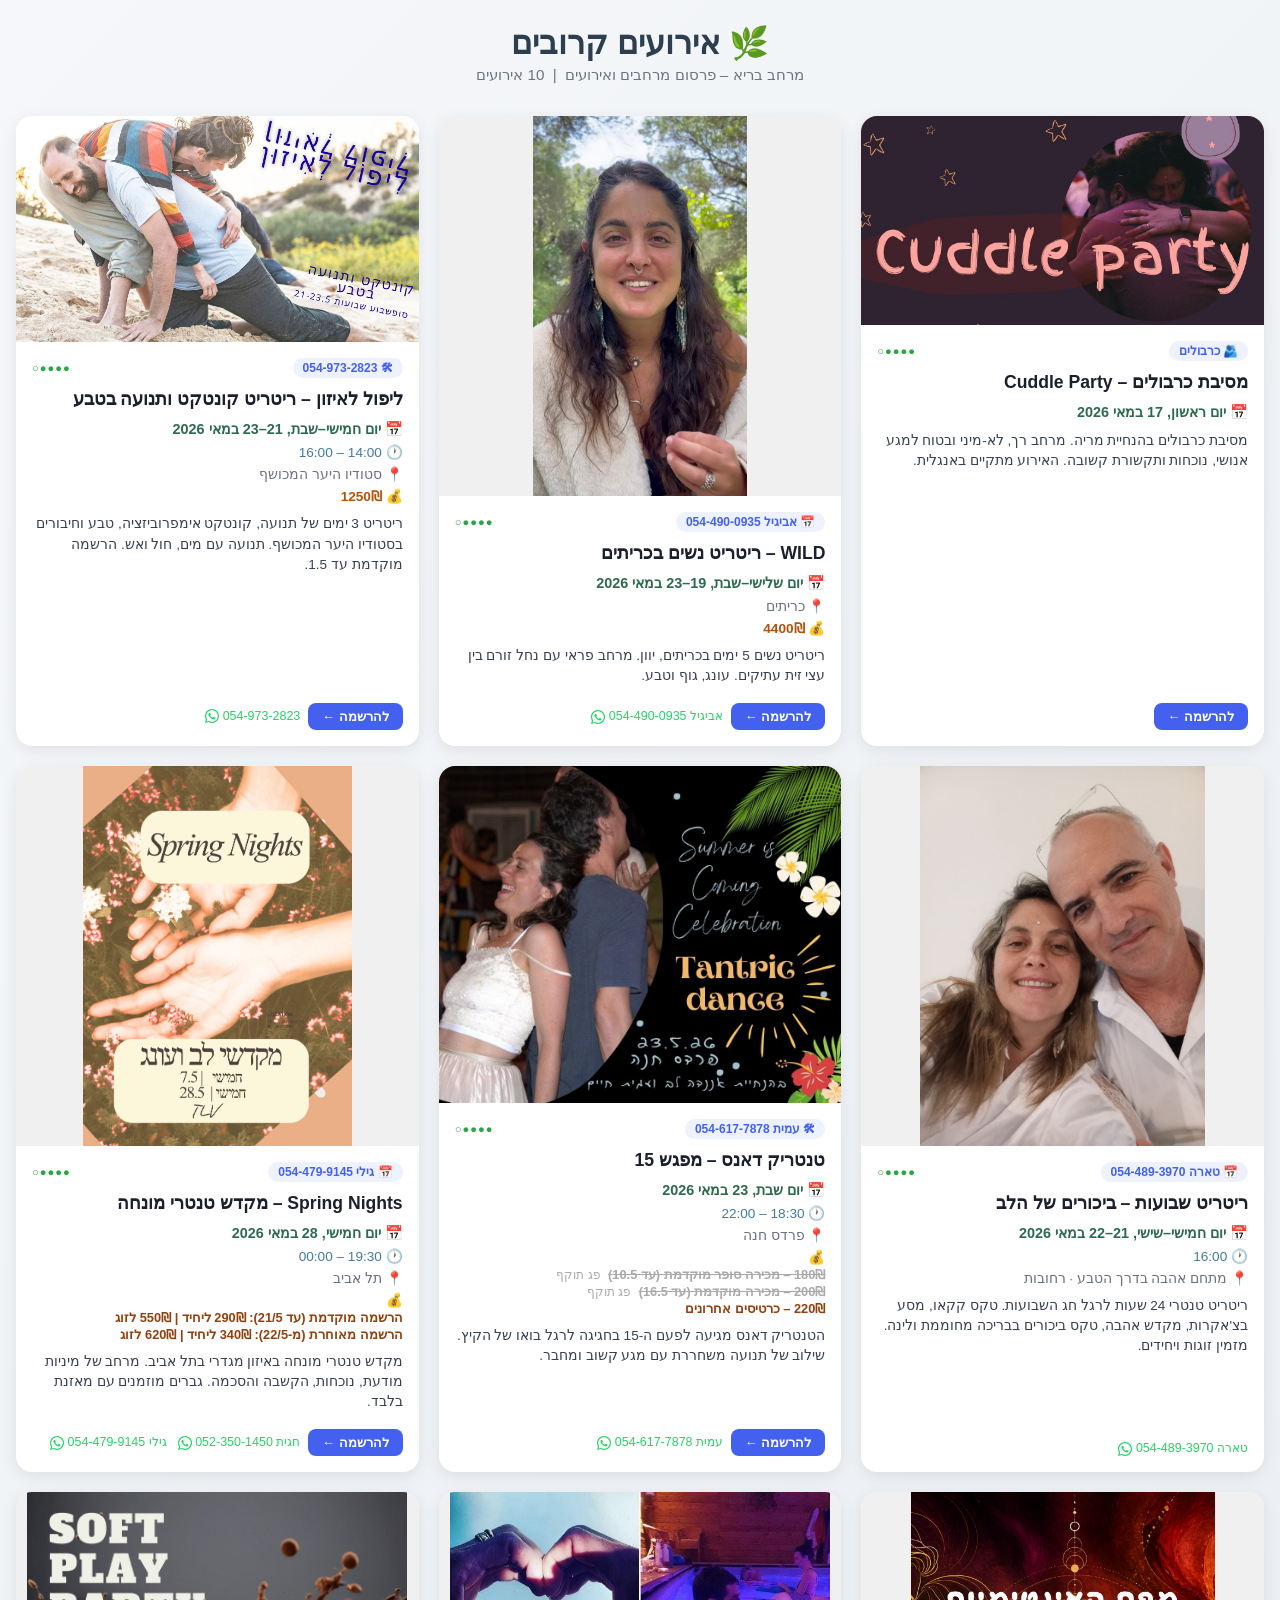
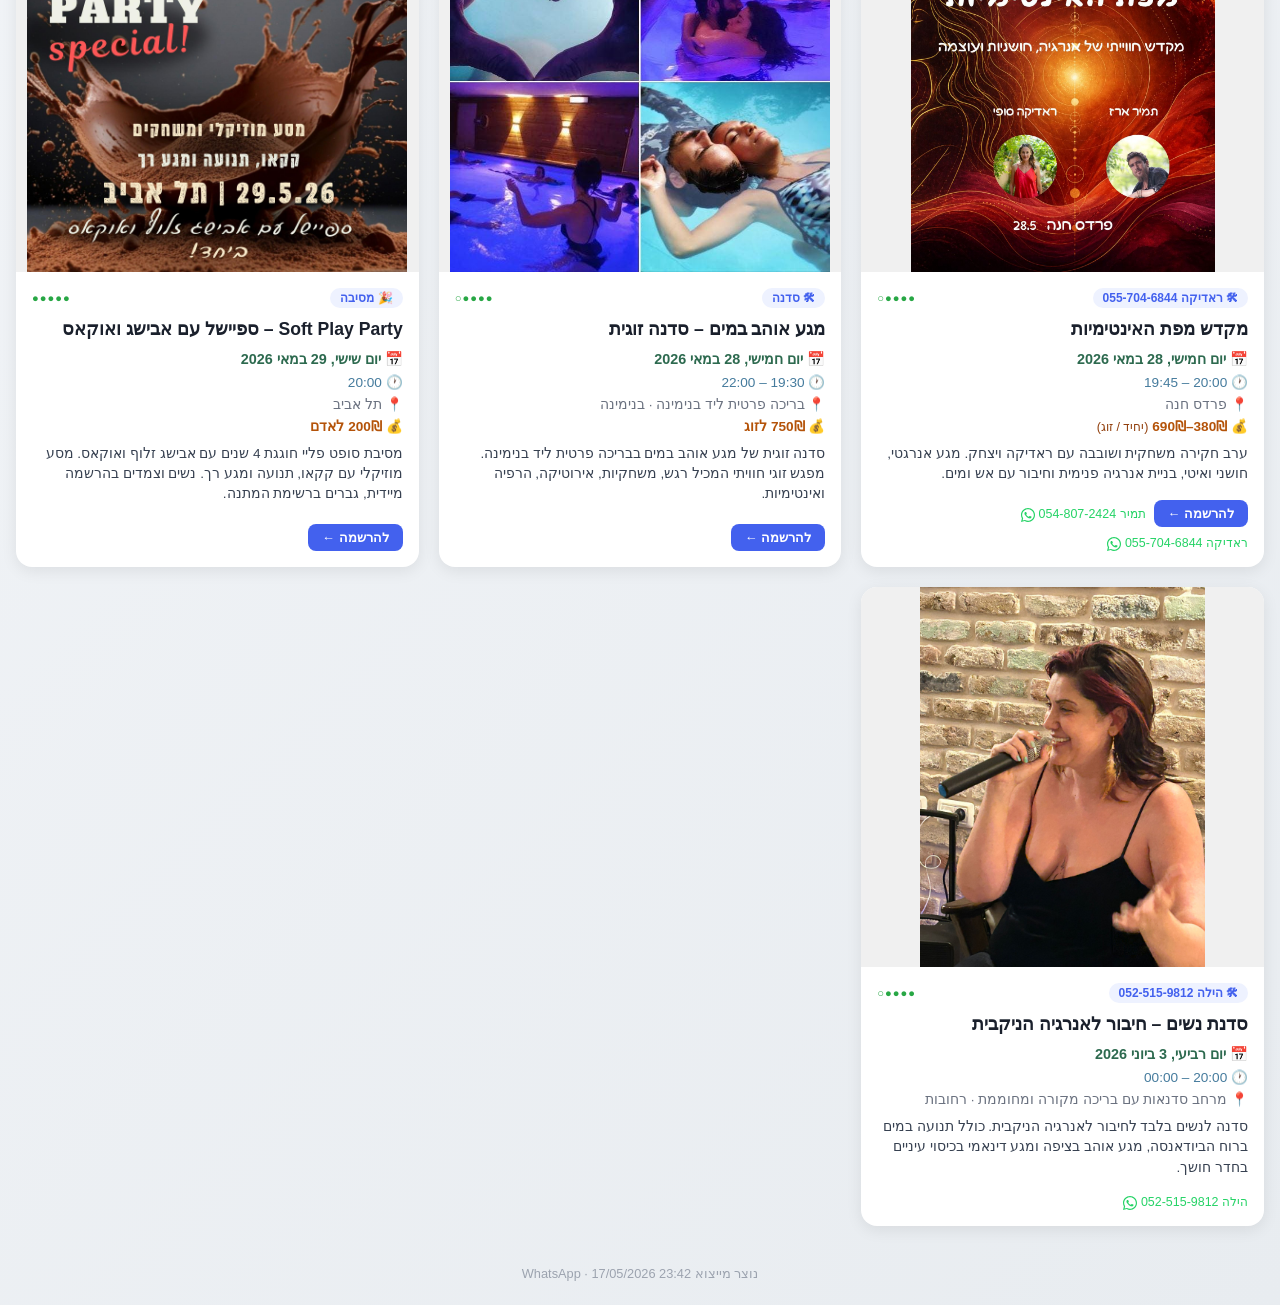
==== events.html @ dfdb648e "Fix price tiers: tantric dance 3 tiers with expired strikethrough" ====
<!DOCTYPE html>
<html lang="he" dir="rtl">
<head>
  <meta charset="UTF-8"/>
  <meta name="viewport" content="width=device-width, initial-scale=1"/>
  <title>אירועים קרובים – מרחב בריא</title>
  <style>
    *, *::before, *::after { box-sizing: border-box; margin: 0; padding: 0; }
    body {
      font-family: 'Segoe UI', Arial, sans-serif;
      background: linear-gradient(135deg, #f5f7fa 0%, #e8ecf0 100%);
      min-height: 100vh; padding: 24px 16px; direction: rtl;
    }
    header { text-align: center; margin-bottom: 32px; }
    header h1 { font-size: 2rem; color: #2c3e50; margin-bottom: 4px; }
    header p { color: #6c757d; font-size: 0.95rem; }
    .grid {
      display: grid;
      grid-template-columns: repeat(auto-fill, minmax(320px, 1fr));
      gap: 20px; max-width: 1400px; margin: 0 auto;
    }
    .card {
      border-radius: 16px; box-shadow: 0 4px 16px rgba(0,0,0,0.08);
      overflow: hidden; display: flex; flex-direction: column;
      transition: transform 0.2s, box-shadow 0.2s;
    }
    .card:hover { transform: translateY(-4px); box-shadow: 0 8px 24px rgba(0,0,0,0.14); }
    .status-banner { background: #e74c3c; color: white; font-size: 0.8rem; font-weight: 700; padding: 4px 12px; text-align: center; }
    .card-img { background: #f0f0f0; }
    .card-img img { width: 100%; max-height: 380px; object-fit: contain; display: block; }
    .card-body { padding: 16px; flex: 1; display: flex; flex-direction: column; gap: 6px; }
    .card-header-row { display: flex; justify-content: space-between; align-items: center; }
    .badge { font-size: 0.75rem; padding: 3px 10px; border-radius: 999px; background: #eef2ff; color: #4361ee; font-weight: 600; }
    .confidence { font-size: 0.7rem; letter-spacing: 1px; }
    .card-title { font-size: 1.1rem; font-weight: 700; color: #1a202c; margin: 4px 0; line-height: 1.3; }
    .card-date   { color: #2d6a4f; font-size: 0.9rem; font-weight: 600; }
    .card-time   { color: #457b9d; font-size: 0.85rem; }
    .card-location { color: #6b7280; font-size: 0.85rem; }
    .card-price  { color: #b45309; font-size: 0.85rem; font-weight: 600; }
    .price-note  { font-size: 0.78rem; font-weight: 400; color: #92400e; }
    .price-tier  { font-size: 0.8rem; color: #92400e; margin-top: 2px; }
    .price-tier.expired { color: #aaa; }
    .expired-label { font-size: 0.72rem; color: #aaa; font-weight: 400; margin-right: 4px; }
    .card-desc   { color: #374151; font-size: 0.85rem; line-height: 1.5; margin-top: 4px; flex: 1; }
    .card-footer { margin-top: 10px; display: flex; flex-wrap: wrap; gap: 8px; align-items: center; }
    .reg-link { display: inline-block; padding: 6px 14px; background: #4361ee; color: white; border-radius: 8px; font-size: 0.8rem; font-weight: 600; text-decoration: none; }
    .reg-link:hover { background: #3451d1; }
    .contact { font-size: 0.78rem; color: #6b7280; }
    .contact-wa { font-size: 0.78rem; color: #25d366; text-decoration: none; font-weight: 500; }
    .contact-wa:hover { text-decoration: underline; }
    .card-location-note { font-size: 0.78rem; color: #9061d4; font-style: italic; }
    footer { text-align: center; margin-top: 40px; color: #9ca3af; font-size: 0.8rem; }
  </style>
</head>
<body>
  <header>
    <h1>🌿 אירועים קרובים</h1>
    <p>מרחב בריא – פרסום מרחבים ואירועים &nbsp;|&nbsp; 10 אירועים</p>
  </header>
  <div class="grid">
    <div class="card" style="background:white">
  
  <div class="card-img"><img src="[data-uri]" alt="" loading="lazy"/></div>
  <div class="card-body">
    <div class="card-header-row">
      <span class="badge">🫂 כרבולים</span>
      <span class="confidence" style="color:#28a745" title="90%">●●●●○</span>
    </div>
    <h2 class="card-title">מסיבת כרבולים – Cuddle Party</h2>
    <div class='card-date'>📅 יום ראשון, 17 במאי 2026</div>
    
    
    
    
    <div class='card-desc'>מסיבת כרבולים בהנחיית מריה. מרחב רך, לא-מיני ובטוח למגע אנושי, נוכחות ותקשורת קשובה. האירוע מתקיים באנגלית.</div>
    <div class="card-footer"><a class="reg-link" href="https://forms.gle/jMtEr6KLAuuKFfZo9" target="_blank">להרשמה ←</a></div>
  </div>
</div>
<div class="card" style="background:white">
  
  <div class="card-img"><img src="[data-uri]" alt="" loading="lazy"/></div>
  <div class="card-body">
    <div class="card-header-row">
      <span class="badge">📅 אביגיל 054-490-0935</span>
      <span class="confidence" style="color:#28a745" title="85%">●●●●○</span>
    </div>
    <h2 class="card-title">WILD – ריטריט נשים בכריתים</h2>
    <div class='card-date'>📅 יום שלישי–שבת, 19–23 במאי 2026</div>
    
    <div class='card-location'>📍 כריתים</div>
    
    <div class='card-price'>💰 4400₪</div>
    <div class='card-desc'>ריטריט נשים 5 ימים בכריתים, יוון. מרחב פראי עם נחל זורם בין עצי זית עתיקים. עונג, גוף וטבע.</div>
    <div class="card-footer"><a class="reg-link" href="https://www.avigayil-lev.com/wildgreece" target="_blank">להרשמה ←</a><a href="https://wa.me/972544900935" target="_blank" class="contact-wa">&#x202A;<svg xmlns="http://www.w3.org/2000/svg" viewBox="0 0 32 32" width="14" height="14" fill="#25d366" style="vertical-align:middle;margin-left:3px"><path d="M16 0C7.163 0 0 7.163 0 16c0 2.833.742 5.488 2.042 7.788L0 32l8.418-2.01A15.938 15.938 0 0016 32c8.837 0 16-7.163 16-16S24.837 0 16 0zm0 29.333a13.27 13.27 0 01-6.784-1.857l-.486-.29-5.001 1.194 1.227-4.865-.317-.5A13.267 13.267 0 012.667 16C2.667 8.636 8.636 2.667 16 2.667S29.333 8.636 29.333 16 23.364 29.333 16 29.333zm7.27-9.778c-.398-.199-2.354-1.162-2.718-1.294-.364-.133-.629-.199-.894.199-.265.398-1.028 1.294-1.26 1.56-.232.265-.464.298-.862.1-.398-.2-1.681-.62-3.203-1.976-1.184-1.056-1.983-2.36-2.215-2.758-.232-.398-.025-.613.174-.811.179-.178.398-.464.597-.696.199-.232.265-.398.398-.663.133-.265.066-.497-.033-.696-.1-.199-.894-2.155-1.225-2.95-.322-.775-.649-.67-.894-.682l-.762-.013c-.265 0-.696.1-1.061.497-.364.398-1.393 1.361-1.393 3.317s1.426 3.847 1.625 4.112c.199.265 2.807 4.285 6.802 6.01.951.41 1.693.655 2.271.839.954.304 1.823.261 2.51.158.766-.114 2.354-.962 2.686-1.891.332-.929.332-1.725.232-1.891-.099-.166-.364-.265-.762-.464z"/></svg> אביגיל 054-490-0935&#x202C;</a></div>
  </div>
</div>
<div class="card" style="background:white">
  
  <div class="card-img"><img src="[data-uri]" alt="" loading="lazy"/></div>
  <div class="card-body">
    <div class="card-header-row">
      <span class="badge">🛠 054-973-2823</span>
      <span class="confidence" style="color:#28a745" title="90%">●●●●○</span>
    </div>
    <h2 class="card-title">ליפול לאיזון – ריטריט קונטקט ותנועה בטבע</h2>
    <div class='card-date'>📅 יום חמישי–שבת, 21–23 במאי 2026</div>
    <div class='card-time'>🕐 14:00 – 16:00</div>
    <div class='card-location'>📍 סטודיו היער המכושף</div>
    
    <div class='card-price'>💰 1250₪</div>
    <div class='card-desc'>ריטריט 3 ימים של תנועה, קונטקט אימפרוביזציה, טבע וחיבורים בסטודיו היער המכושף. תנועה עם מים, חול ואש. הרשמה מוקדמת עד 1.5.</div>
    <div class="card-footer"><a class="reg-link" href="http://www.falling2balance.com" target="_blank">להרשמה ←</a><a href="https://wa.me/972549732823" target="_blank" class="contact-wa">&#x202A;<svg xmlns="http://www.w3.org/2000/svg" viewBox="0 0 32 32" width="14" height="14" fill="#25d366" style="vertical-align:middle;margin-left:3px"><path d="M16 0C7.163 0 0 7.163 0 16c0 2.833.742 5.488 2.042 7.788L0 32l8.418-2.01A15.938 15.938 0 0016 32c8.837 0 16-7.163 16-16S24.837 0 16 0zm0 29.333a13.27 13.27 0 01-6.784-1.857l-.486-.29-5.001 1.194 1.227-4.865-.317-.5A13.267 13.267 0 012.667 16C2.667 8.636 8.636 2.667 16 2.667S29.333 8.636 29.333 16 23.364 29.333 16 29.333zm7.27-9.778c-.398-.199-2.354-1.162-2.718-1.294-.364-.133-.629-.199-.894.199-.265.398-1.028 1.294-1.26 1.56-.232.265-.464.298-.862.1-.398-.2-1.681-.62-3.203-1.976-1.184-1.056-1.983-2.36-2.215-2.758-.232-.398-.025-.613.174-.811.179-.178.398-.464.597-.696.199-.232.265-.398.398-.663.133-.265.066-.497-.033-.696-.1-.199-.894-2.155-1.225-2.95-.322-.775-.649-.67-.894-.682l-.762-.013c-.265 0-.696.1-1.061.497-.364.398-1.393 1.361-1.393 3.317s1.426 3.847 1.625 4.112c.199.265 2.807 4.285 6.802 6.01.951.41 1.693.655 2.271.839.954.304 1.823.261 2.51.158.766-.114 2.354-.962 2.686-1.891.332-.929.332-1.725.232-1.891-.099-.166-.364-.265-.762-.464z"/></svg> 054-973-2823&#x202C;</a></div>
  </div>
</div>
<div class="card" style="background:white">
  
  <div class="card-img"><img src="[data-uri]" alt="" loading="lazy"/></div>
  <div class="card-body">
    <div class="card-header-row">
      <span class="badge">📅 טארה 054-489-3970</span>
      <span class="confidence" style="color:#28a745" title="90%">●●●●○</span>
    </div>
    <h2 class="card-title">ריטריט שבועות – ביכורים של הלב</h2>
    <div class='card-date'>📅 יום חמישי–שישי, 21–22 במאי 2026</div>
    <div class='card-time'>🕐 16:00</div>
    <div class='card-location'>📍 מתחם אהבה בדרך הטבע · רחובות</div>
    
    
    <div class='card-desc'>ריטריט טנטרי 24 שעות לרגל חג השבועות. טקס קקאו, מסע בצ'אקרות, מקדש אהבה, טקס ביכורים בבריכה מחוממת ולינה. מזמין זוגות ויחידים.</div>
    <div class="card-footer"><a href="https://wa.me/972544893970" target="_blank" class="contact-wa">&#x202A;<svg xmlns="http://www.w3.org/2000/svg" viewBox="0 0 32 32" width="14" height="14" fill="#25d366" style="vertical-align:middle;margin-left:3px"><path d="M16 0C7.163 0 0 7.163 0 16c0 2.833.742 5.488 2.042 7.788L0 32l8.418-2.01A15.938 15.938 0 0016 32c8.837 0 16-7.163 16-16S24.837 0 16 0zm0 29.333a13.27 13.27 0 01-6.784-1.857l-.486-.29-5.001 1.194 1.227-4.865-.317-.5A13.267 13.267 0 012.667 16C2.667 8.636 8.636 2.667 16 2.667S29.333 8.636 29.333 16 23.364 29.333 16 29.333zm7.27-9.778c-.398-.199-2.354-1.162-2.718-1.294-.364-.133-.629-.199-.894.199-.265.398-1.028 1.294-1.26 1.56-.232.265-.464.298-.862.1-.398-.2-1.681-.62-3.203-1.976-1.184-1.056-1.983-2.36-2.215-2.758-.232-.398-.025-.613.174-.811.179-.178.398-.464.597-.696.199-.232.265-.398.398-.663.133-.265.066-.497-.033-.696-.1-.199-.894-2.155-1.225-2.95-.322-.775-.649-.67-.894-.682l-.762-.013c-.265 0-.696.1-1.061.497-.364.398-1.393 1.361-1.393 3.317s1.426 3.847 1.625 4.112c.199.265 2.807 4.285 6.802 6.01.951.41 1.693.655 2.271.839.954.304 1.823.261 2.51.158.766-.114 2.354-.962 2.686-1.891.332-.929.332-1.725.232-1.891-.099-.166-.364-.265-.762-.464z"/></svg> טארה 054-489-3970&#x202C;</a></div>
  </div>
</div>
<div class="card" style="background:white">
  
  <div class="card-img"><img src="[data-uri]" alt="" loading="lazy"/></div>
  <div class="card-body">
    <div class="card-header-row">
      <span class="badge">🛠 עמית 054-617-7878</span>
      <span class="confidence" style="color:#28a745" title="90%">●●●●○</span>
    </div>
    <h2 class="card-title">טנטריק דאנס – מפגש 15</h2>
    <div class='card-date'>📅 יום שבת, 23 במאי 2026</div>
    <div class='card-time'>🕐 18:30 – 22:00</div>
    <div class='card-location'>📍 פרדס חנה</div>
    
    <div class='card-price'>💰 <div class='price-tier expired'><s>180₪ – מכירה סופר מוקדמת (עד 10.5)</s> <span class='expired-label'>פג תוקף</span></div><div class='price-tier expired'><s>200₪ – מכירה מוקדמת (עד 16.5)</s> <span class='expired-label'>פג תוקף</span></div><div class='price-tier'>220₪ – כרטיסים אחרונים</div></div>
    <div class='card-desc'>הטנטריק דאנס מגיעה לפעם ה-15 בחגיגה לרגל בואו של הקיץ. שילוב של תנועה משחררת עם מגע קשוב ומחבר.</div>
    <div class="card-footer"><a class="reg-link" href="https://www.anandalev.co.il/tantric-dance" target="_blank">להרשמה ←</a><a href="https://wa.me/972546177878" target="_blank" class="contact-wa">&#x202A;<svg xmlns="http://www.w3.org/2000/svg" viewBox="0 0 32 32" width="14" height="14" fill="#25d366" style="vertical-align:middle;margin-left:3px"><path d="M16 0C7.163 0 0 7.163 0 16c0 2.833.742 5.488 2.042 7.788L0 32l8.418-2.01A15.938 15.938 0 0016 32c8.837 0 16-7.163 16-16S24.837 0 16 0zm0 29.333a13.27 13.27 0 01-6.784-1.857l-.486-.29-5.001 1.194 1.227-4.865-.317-.5A13.267 13.267 0 012.667 16C2.667 8.636 8.636 2.667 16 2.667S29.333 8.636 29.333 16 23.364 29.333 16 29.333zm7.27-9.778c-.398-.199-2.354-1.162-2.718-1.294-.364-.133-.629-.199-.894.199-.265.398-1.028 1.294-1.26 1.56-.232.265-.464.298-.862.1-.398-.2-1.681-.62-3.203-1.976-1.184-1.056-1.983-2.36-2.215-2.758-.232-.398-.025-.613.174-.811.179-.178.398-.464.597-.696.199-.232.265-.398.398-.663.133-.265.066-.497-.033-.696-.1-.199-.894-2.155-1.225-2.95-.322-.775-.649-.67-.894-.682l-.762-.013c-.265 0-.696.1-1.061.497-.364.398-1.393 1.361-1.393 3.317s1.426 3.847 1.625 4.112c.199.265 2.807 4.285 6.802 6.01.951.41 1.693.655 2.271.839.954.304 1.823.261 2.51.158.766-.114 2.354-.962 2.686-1.891.332-.929.332-1.725.232-1.891-.099-.166-.364-.265-.762-.464z"/></svg> עמית 054-617-7878&#x202C;</a></div>
  </div>
</div>
<div class="card" style="background:white">
  
  <div class="card-img"><img src="[data-uri]" alt="" loading="lazy"/></div>
  <div class="card-body">
    <div class="card-header-row">
      <span class="badge">📅 גילי 054-479-9145</span>
      <span class="confidence" style="color:#28a745" title="90%">●●●●○</span>
    </div>
    <h2 class="card-title">Spring Nights – מקדש טנטרי מונחה</h2>
    <div class='card-date'>📅 יום חמישי, 28 במאי 2026</div>
    <div class='card-time'>🕐 19:30 – 00:00</div>
    <div class='card-location'>📍 תל אביב</div>
    
    <div class='card-price'>💰 <div class='price-tier'>הרשמה מוקדמת (עד 21/5): 290₪ ליחיד | 550₪ לזוג</div><div class='price-tier'>הרשמה מאוחרת (מ-22/5): 340₪ ליחיד | 620₪ לזוג</div></div>
    <div class='card-desc'>מקדש טנטרי מונחה באיזון מגדרי בתל אביב. מרחב של מיניות מודעת, נוכחות, הקשבה והסכמה. גברים מוזמנים עם מאזנת בלבד.</div>
    <div class="card-footer"><a class="reg-link" href="https://hagitmishali.wixsite.com/spring-nights" target="_blank">להרשמה ←</a><a href="https://wa.me/972523501450" target="_blank" class="contact-wa">&#x202A;<svg xmlns="http://www.w3.org/2000/svg" viewBox="0 0 32 32" width="14" height="14" fill="#25d366" style="vertical-align:middle;margin-left:3px"><path d="M16 0C7.163 0 0 7.163 0 16c0 2.833.742 5.488 2.042 7.788L0 32l8.418-2.01A15.938 15.938 0 0016 32c8.837 0 16-7.163 16-16S24.837 0 16 0zm0 29.333a13.27 13.27 0 01-6.784-1.857l-.486-.29-5.001 1.194 1.227-4.865-.317-.5A13.267 13.267 0 012.667 16C2.667 8.636 8.636 2.667 16 2.667S29.333 8.636 29.333 16 23.364 29.333 16 29.333zm7.27-9.778c-.398-.199-2.354-1.162-2.718-1.294-.364-.133-.629-.199-.894.199-.265.398-1.028 1.294-1.26 1.56-.232.265-.464.298-.862.1-.398-.2-1.681-.62-3.203-1.976-1.184-1.056-1.983-2.36-2.215-2.758-.232-.398-.025-.613.174-.811.179-.178.398-.464.597-.696.199-.232.265-.398.398-.663.133-.265.066-.497-.033-.696-.1-.199-.894-2.155-1.225-2.95-.322-.775-.649-.67-.894-.682l-.762-.013c-.265 0-.696.1-1.061.497-.364.398-1.393 1.361-1.393 3.317s1.426 3.847 1.625 4.112c.199.265 2.807 4.285 6.802 6.01.951.41 1.693.655 2.271.839.954.304 1.823.261 2.51.158.766-.114 2.354-.962 2.686-1.891.332-.929.332-1.725.232-1.891-.099-.166-.364-.265-.762-.464z"/></svg> חגית 052-350-1450&#x202C;</a><a href="https://wa.me/972544799145" target="_blank" class="contact-wa">&#x202A;<svg xmlns="http://www.w3.org/2000/svg" viewBox="0 0 32 32" width="14" height="14" fill="#25d366" style="vertical-align:middle;margin-left:3px"><path d="M16 0C7.163 0 0 7.163 0 16c0 2.833.742 5.488 2.042 7.788L0 32l8.418-2.01A15.938 15.938 0 0016 32c8.837 0 16-7.163 16-16S24.837 0 16 0zm0 29.333a13.27 13.27 0 01-6.784-1.857l-.486-.29-5.001 1.194 1.227-4.865-.317-.5A13.267 13.267 0 012.667 16C2.667 8.636 8.636 2.667 16 2.667S29.333 8.636 29.333 16 23.364 29.333 16 29.333zm7.27-9.778c-.398-.199-2.354-1.162-2.718-1.294-.364-.133-.629-.199-.894.199-.265.398-1.028 1.294-1.26 1.56-.232.265-.464.298-.862.1-.398-.2-1.681-.62-3.203-1.976-1.184-1.056-1.983-2.36-2.215-2.758-.232-.398-.025-.613.174-.811.179-.178.398-.464.597-.696.199-.232.265-.398.398-.663.133-.265.066-.497-.033-.696-.1-.199-.894-2.155-1.225-2.95-.322-.775-.649-.67-.894-.682l-.762-.013c-.265 0-.696.1-1.061.497-.364.398-1.393 1.361-1.393 3.317s1.426 3.847 1.625 4.112c.199.265 2.807 4.285 6.802 6.01.951.41 1.693.655 2.271.839.954.304 1.823.261 2.51.158.766-.114 2.354-.962 2.686-1.891.332-.929.332-1.725.232-1.891-.099-.166-.364-.265-.762-.464z"/></svg> גילי 054-479-9145&#x202C;</a></div>
  </div>
</div>
<div class="card" style="background:white">
  
  <div class="card-img"><img src="[data-uri]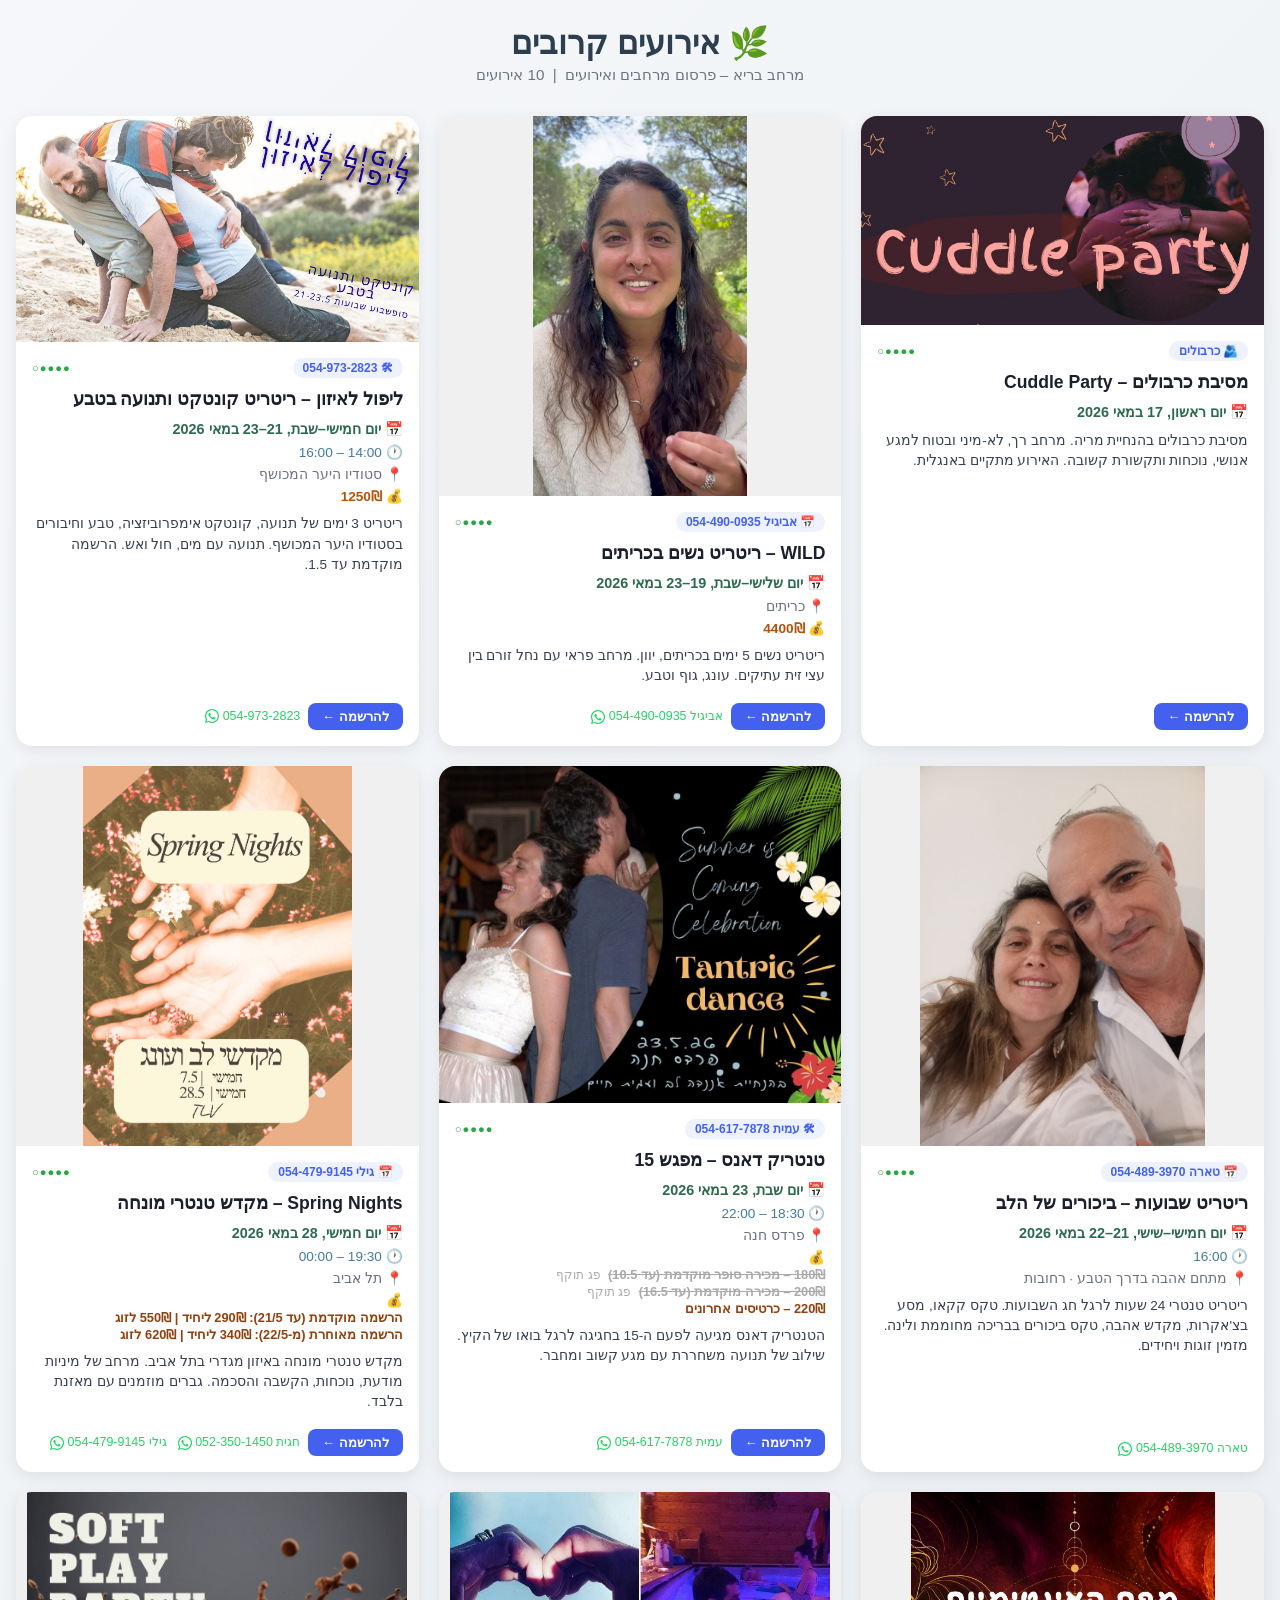
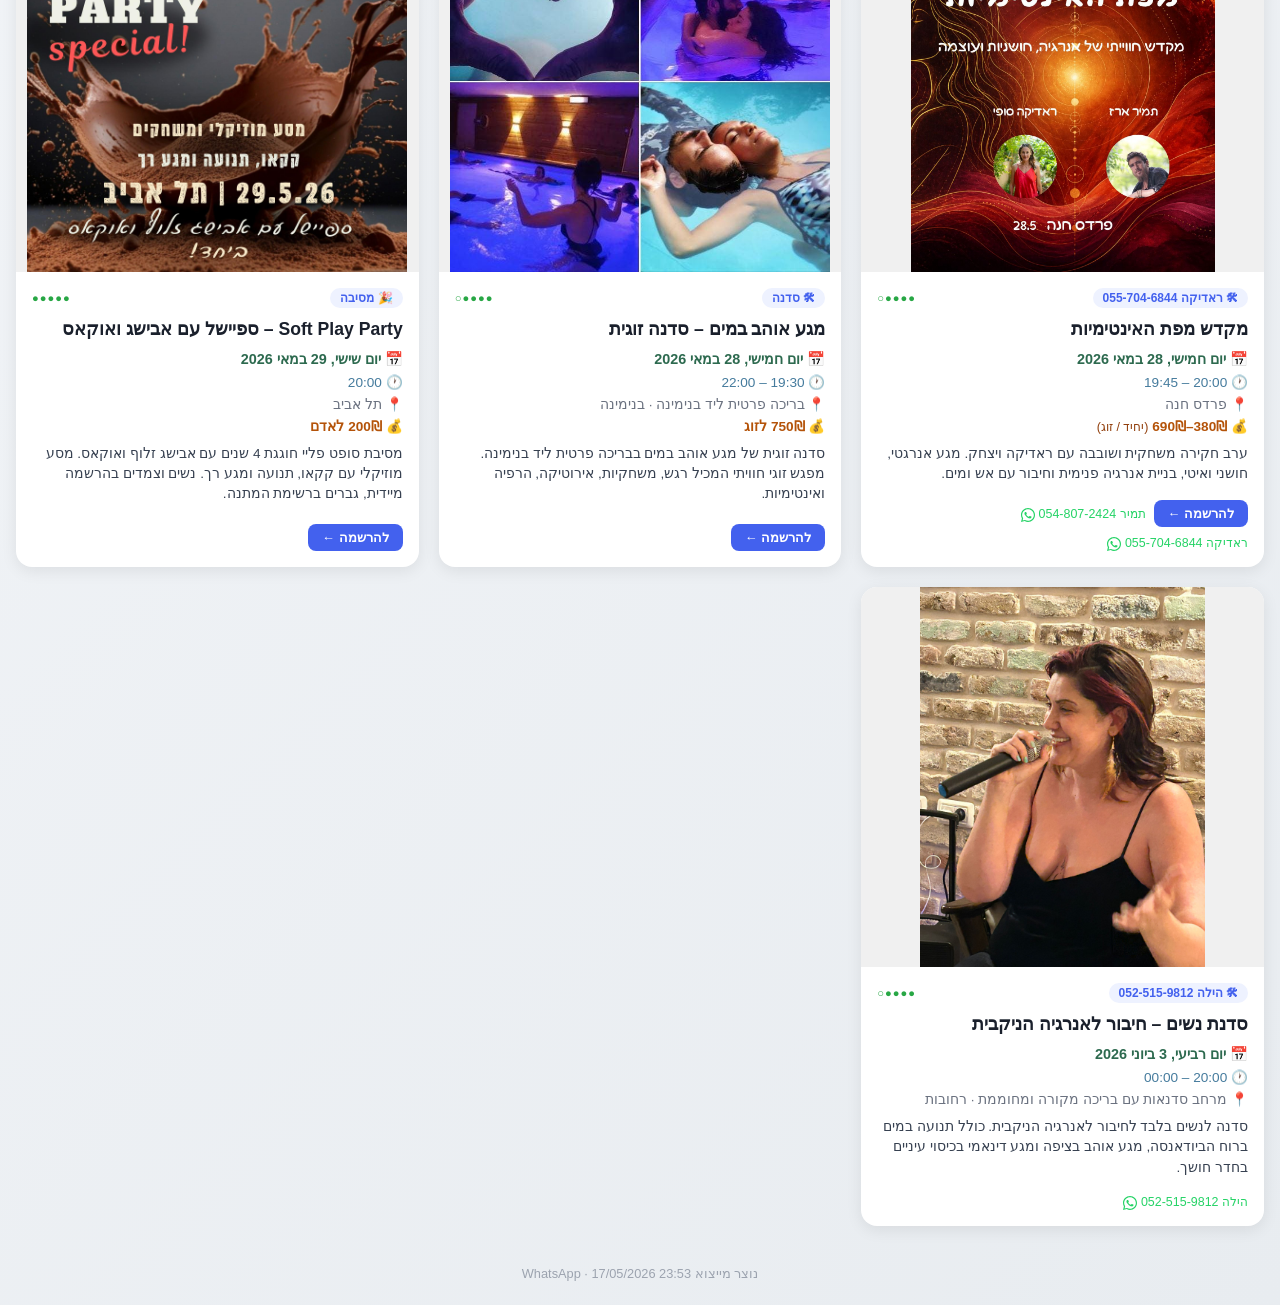
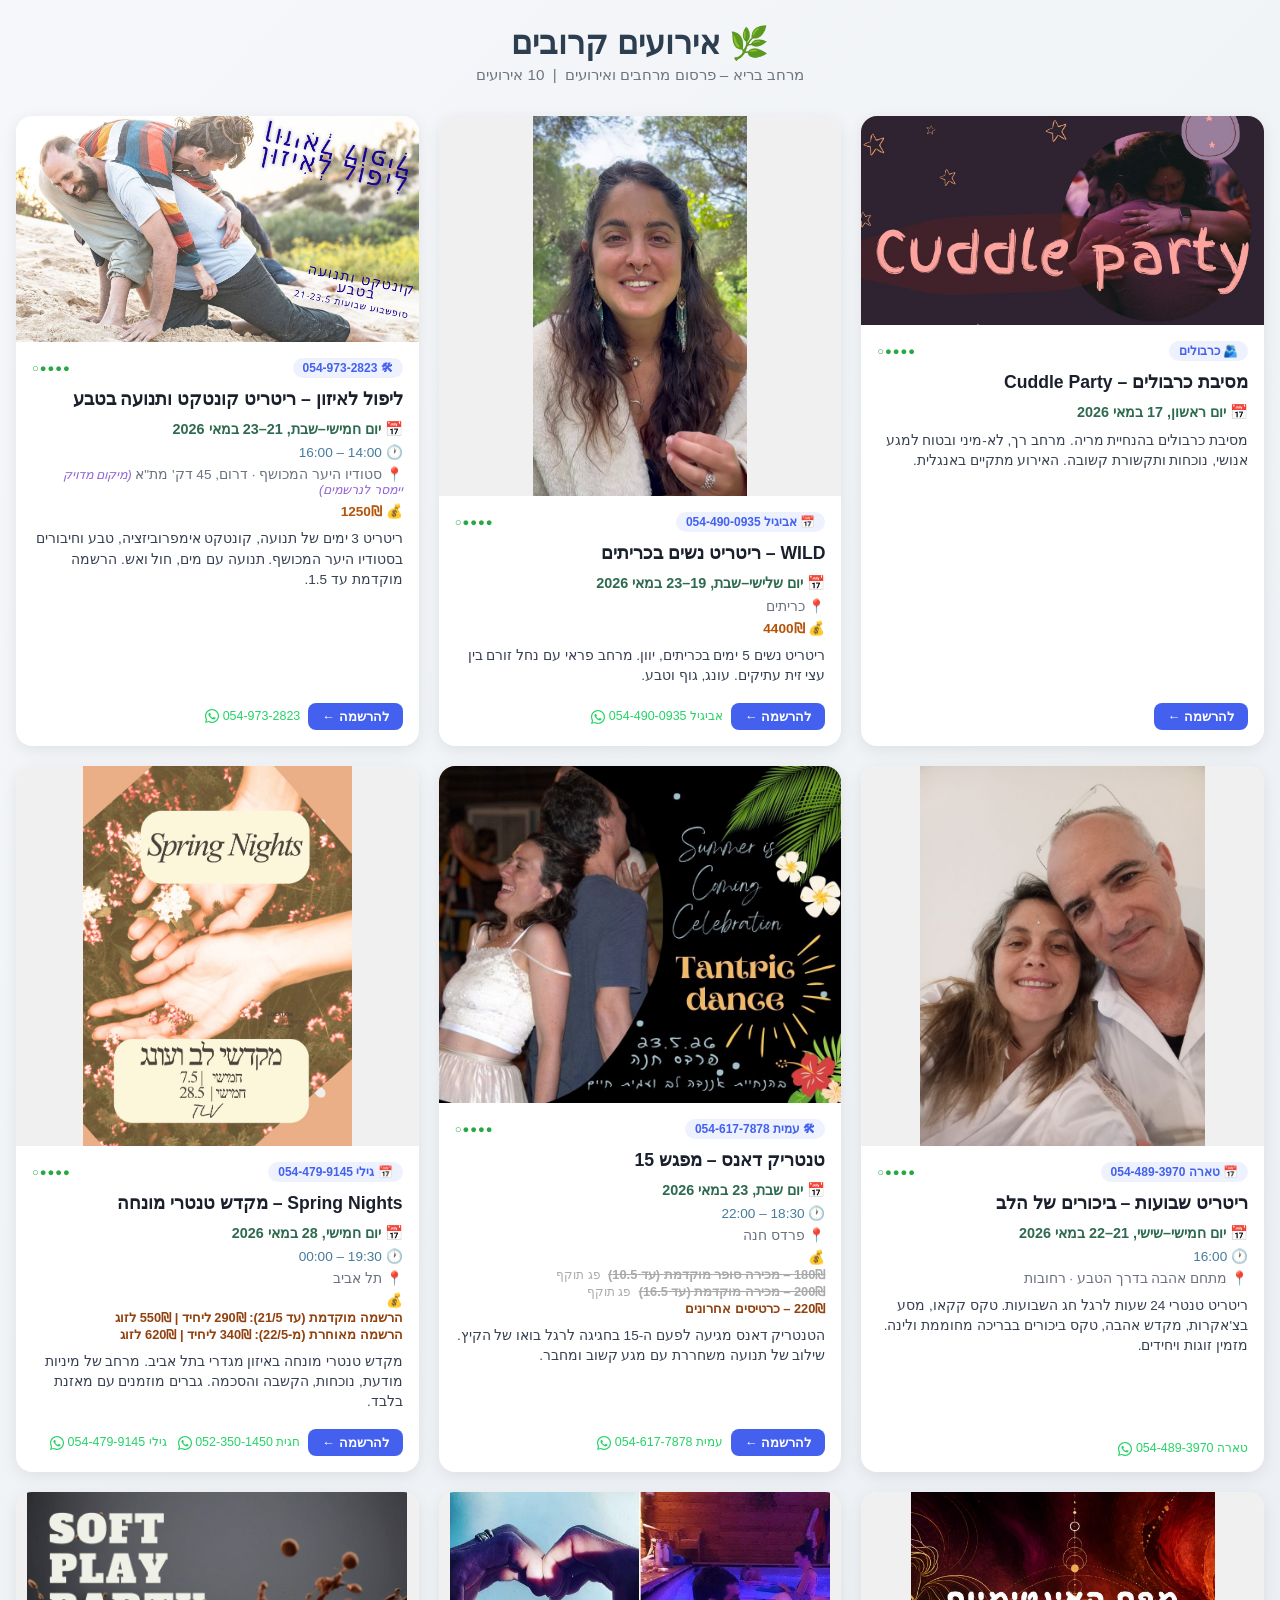
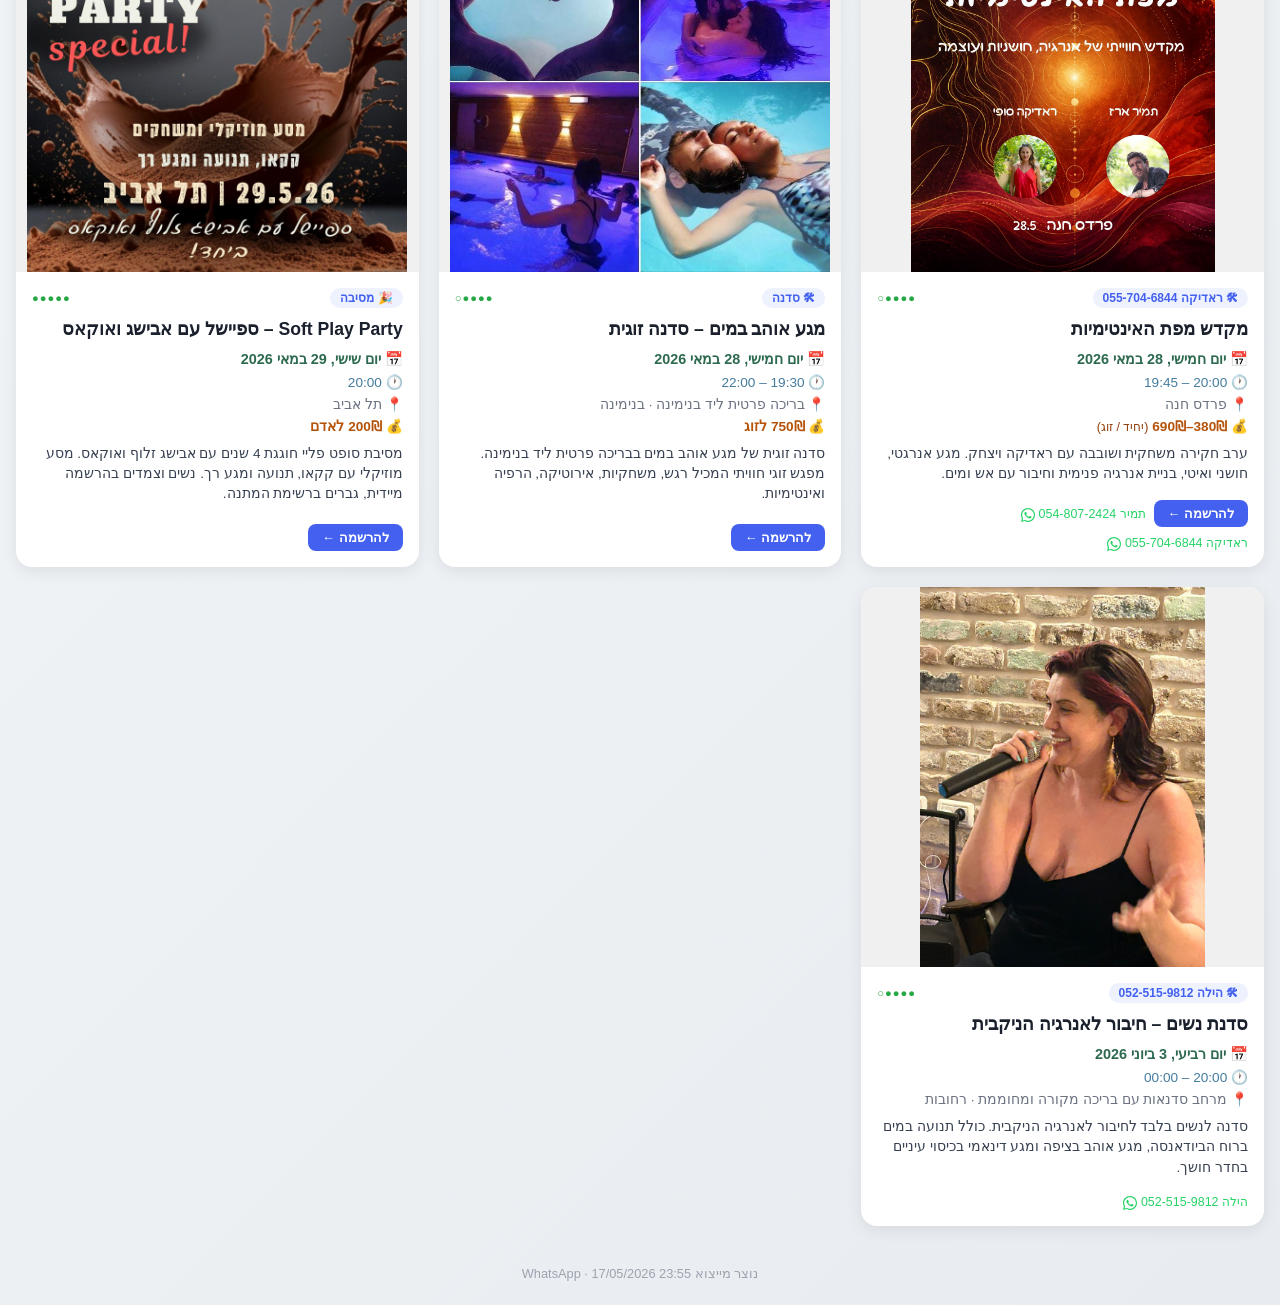
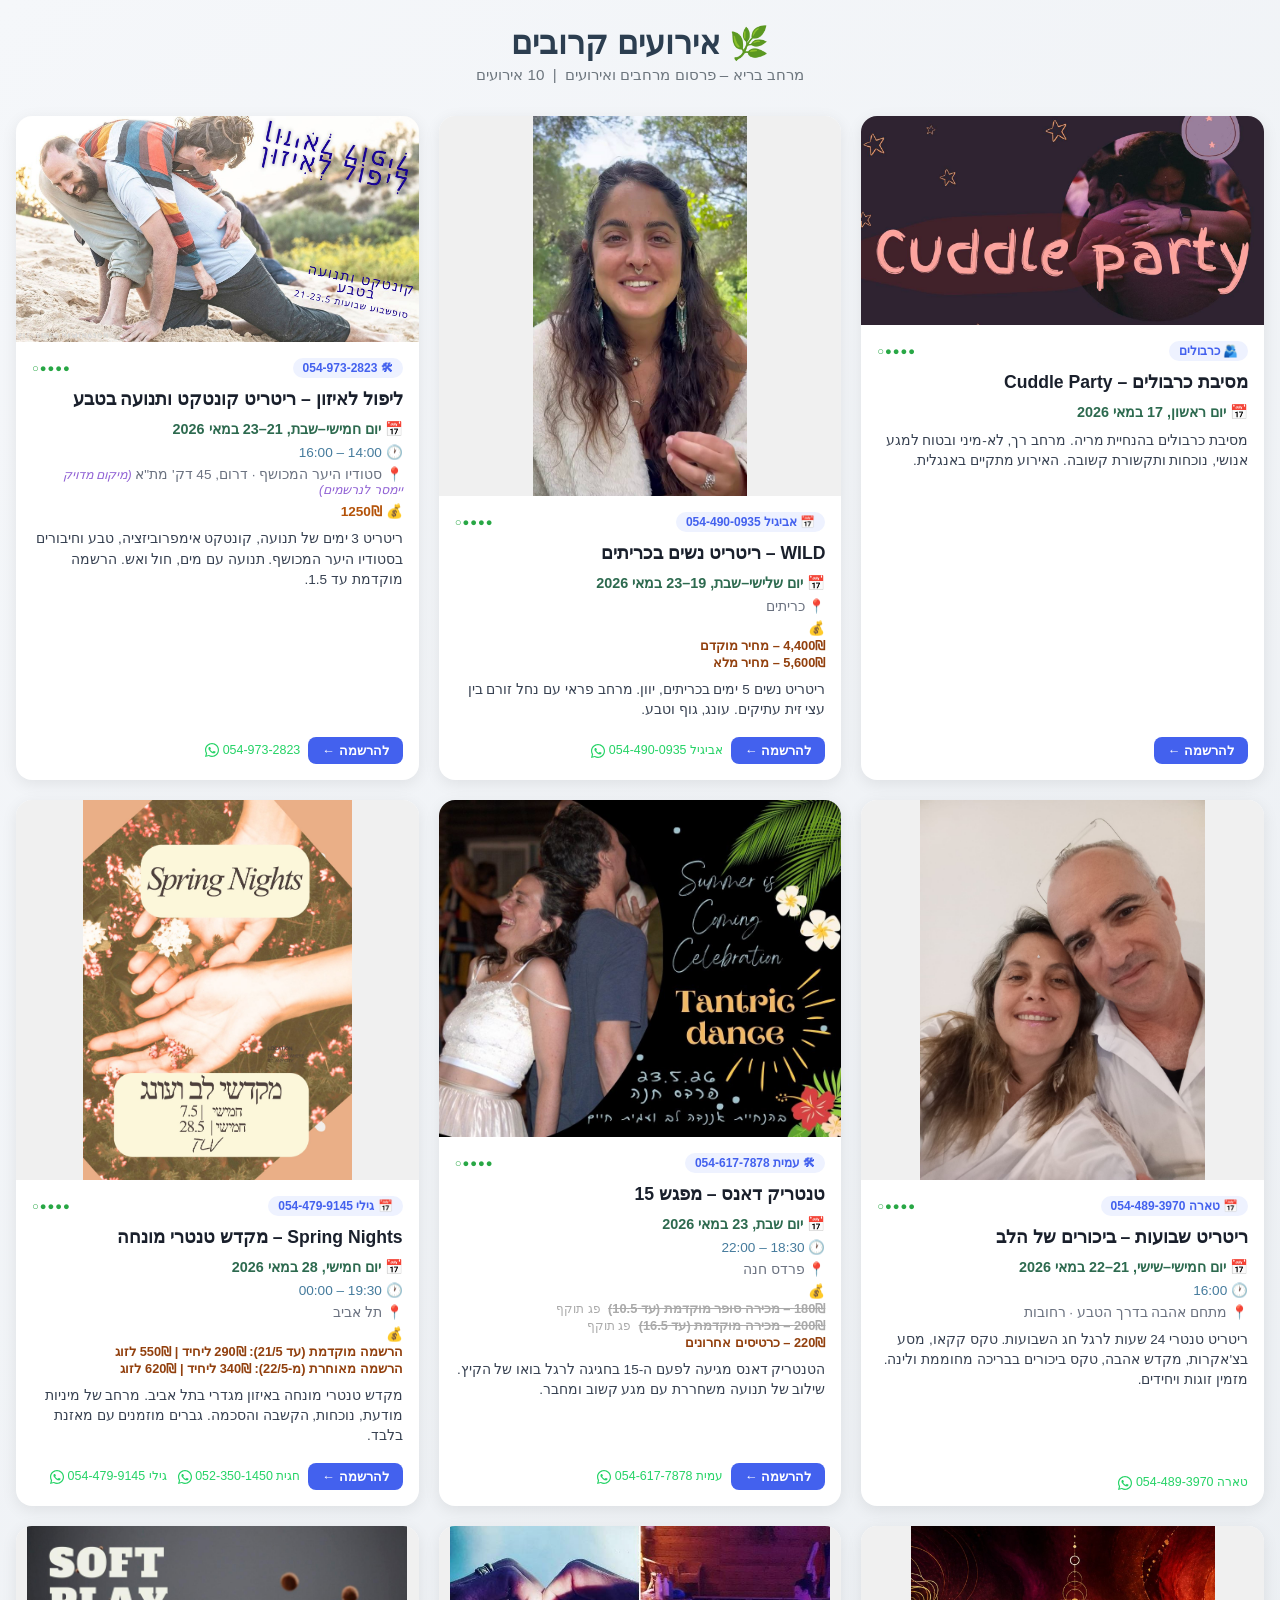
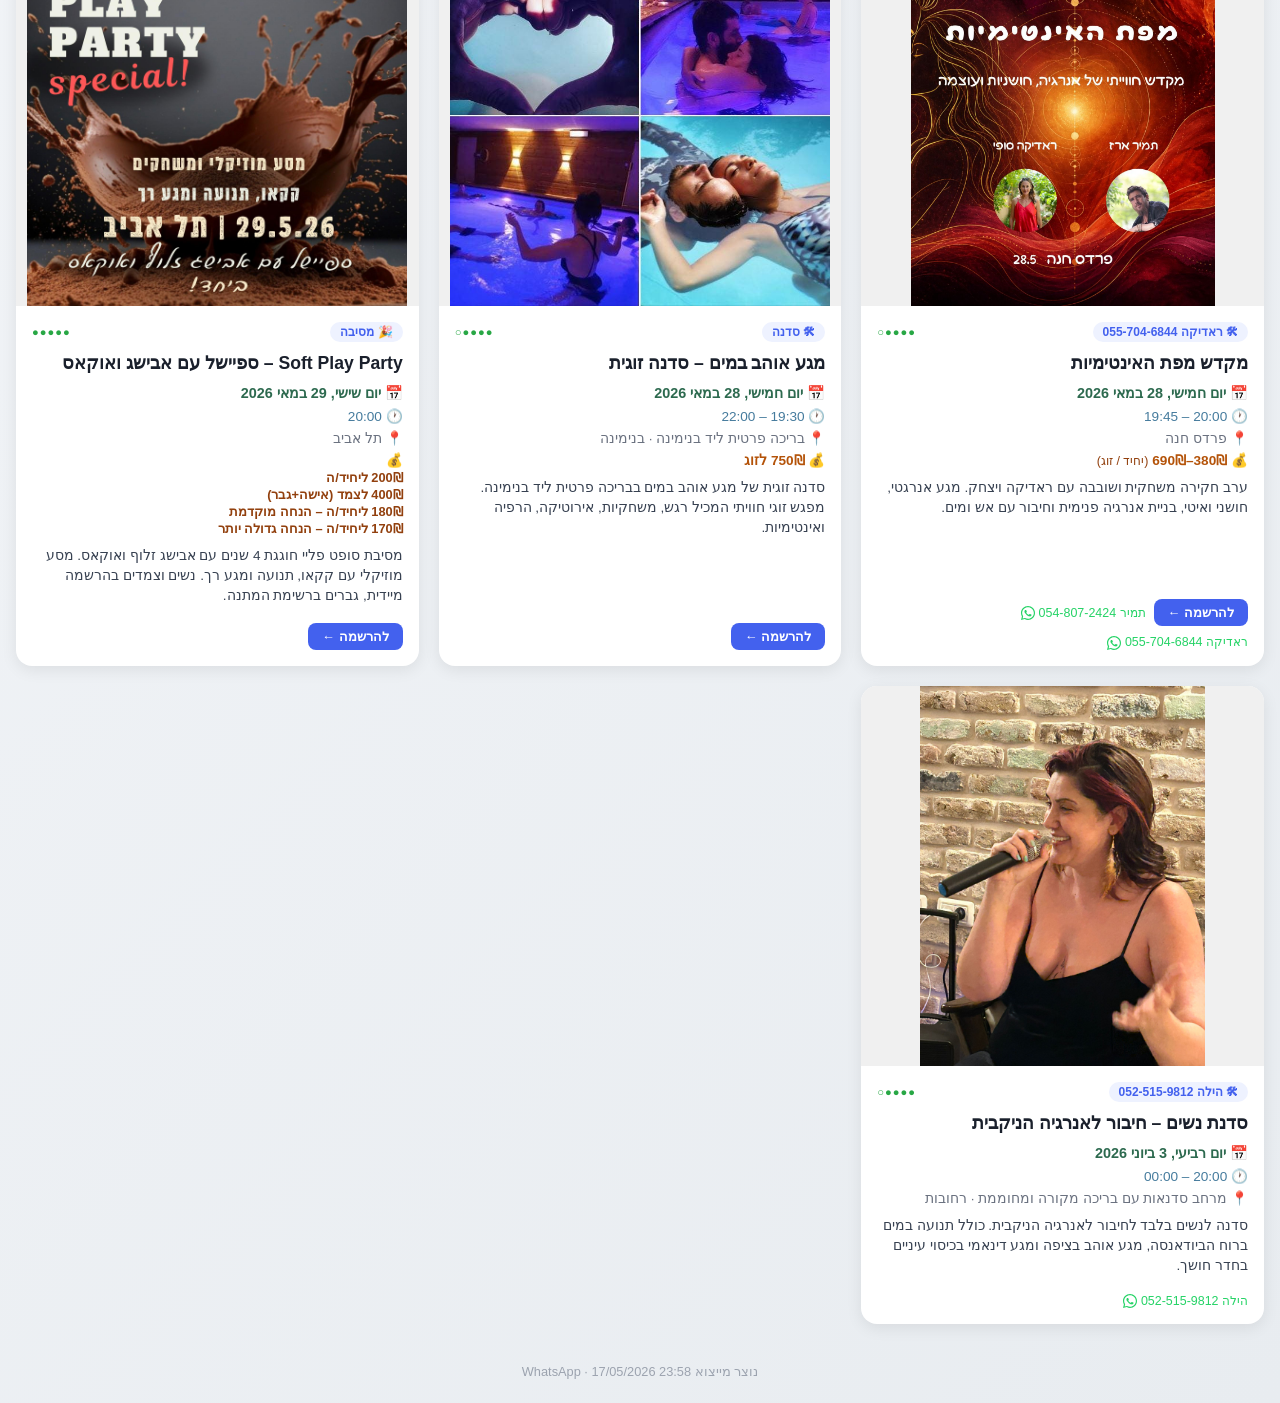
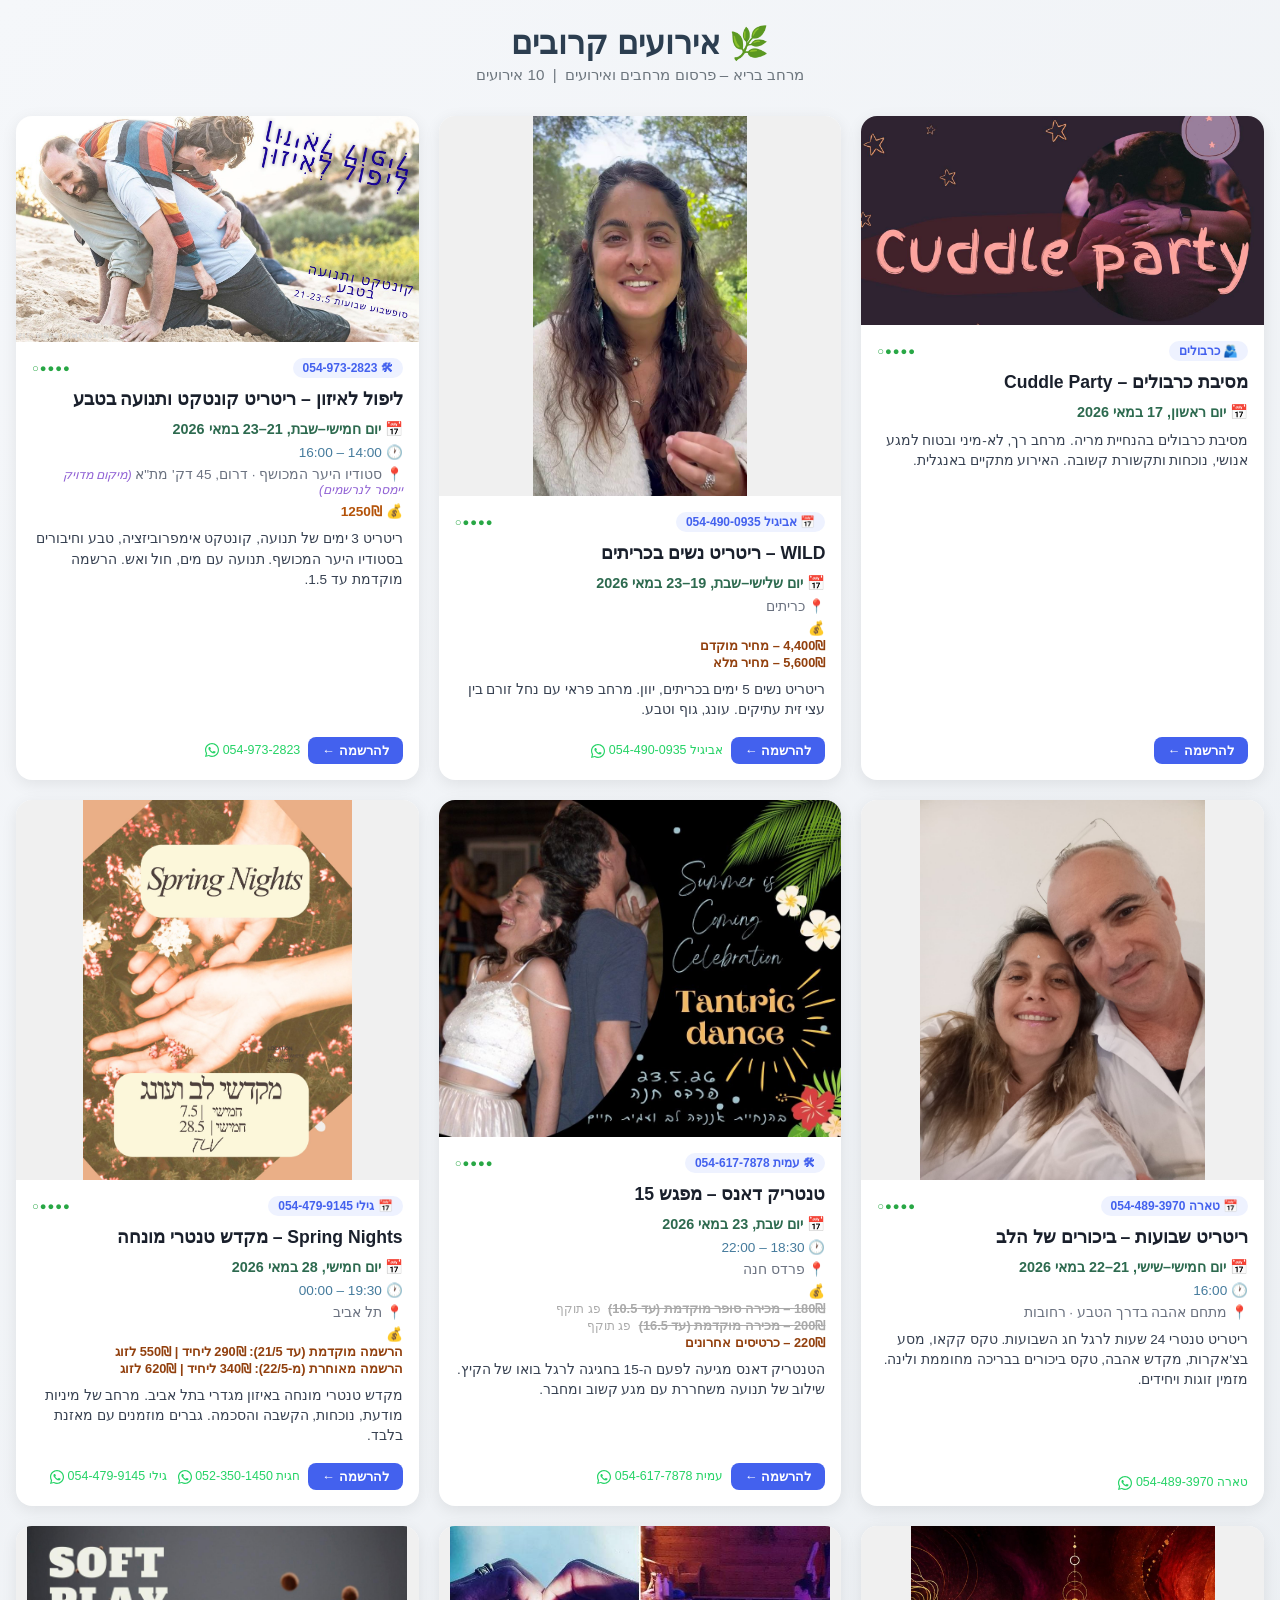
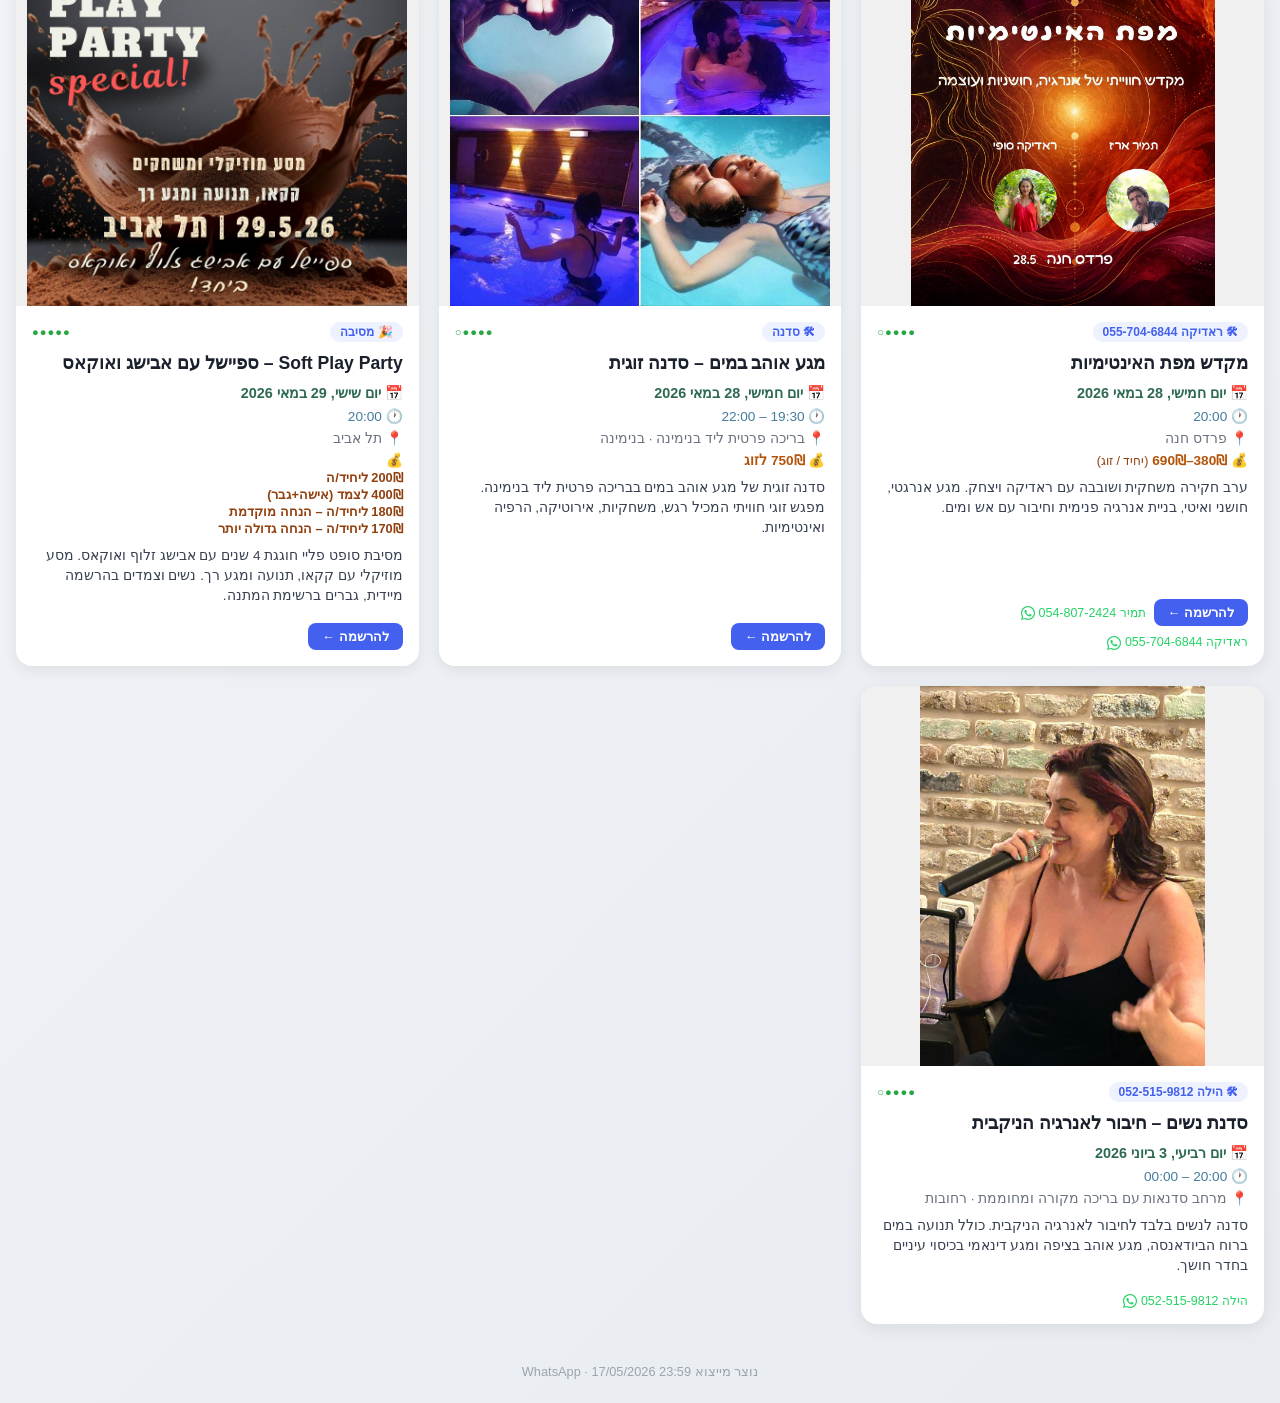
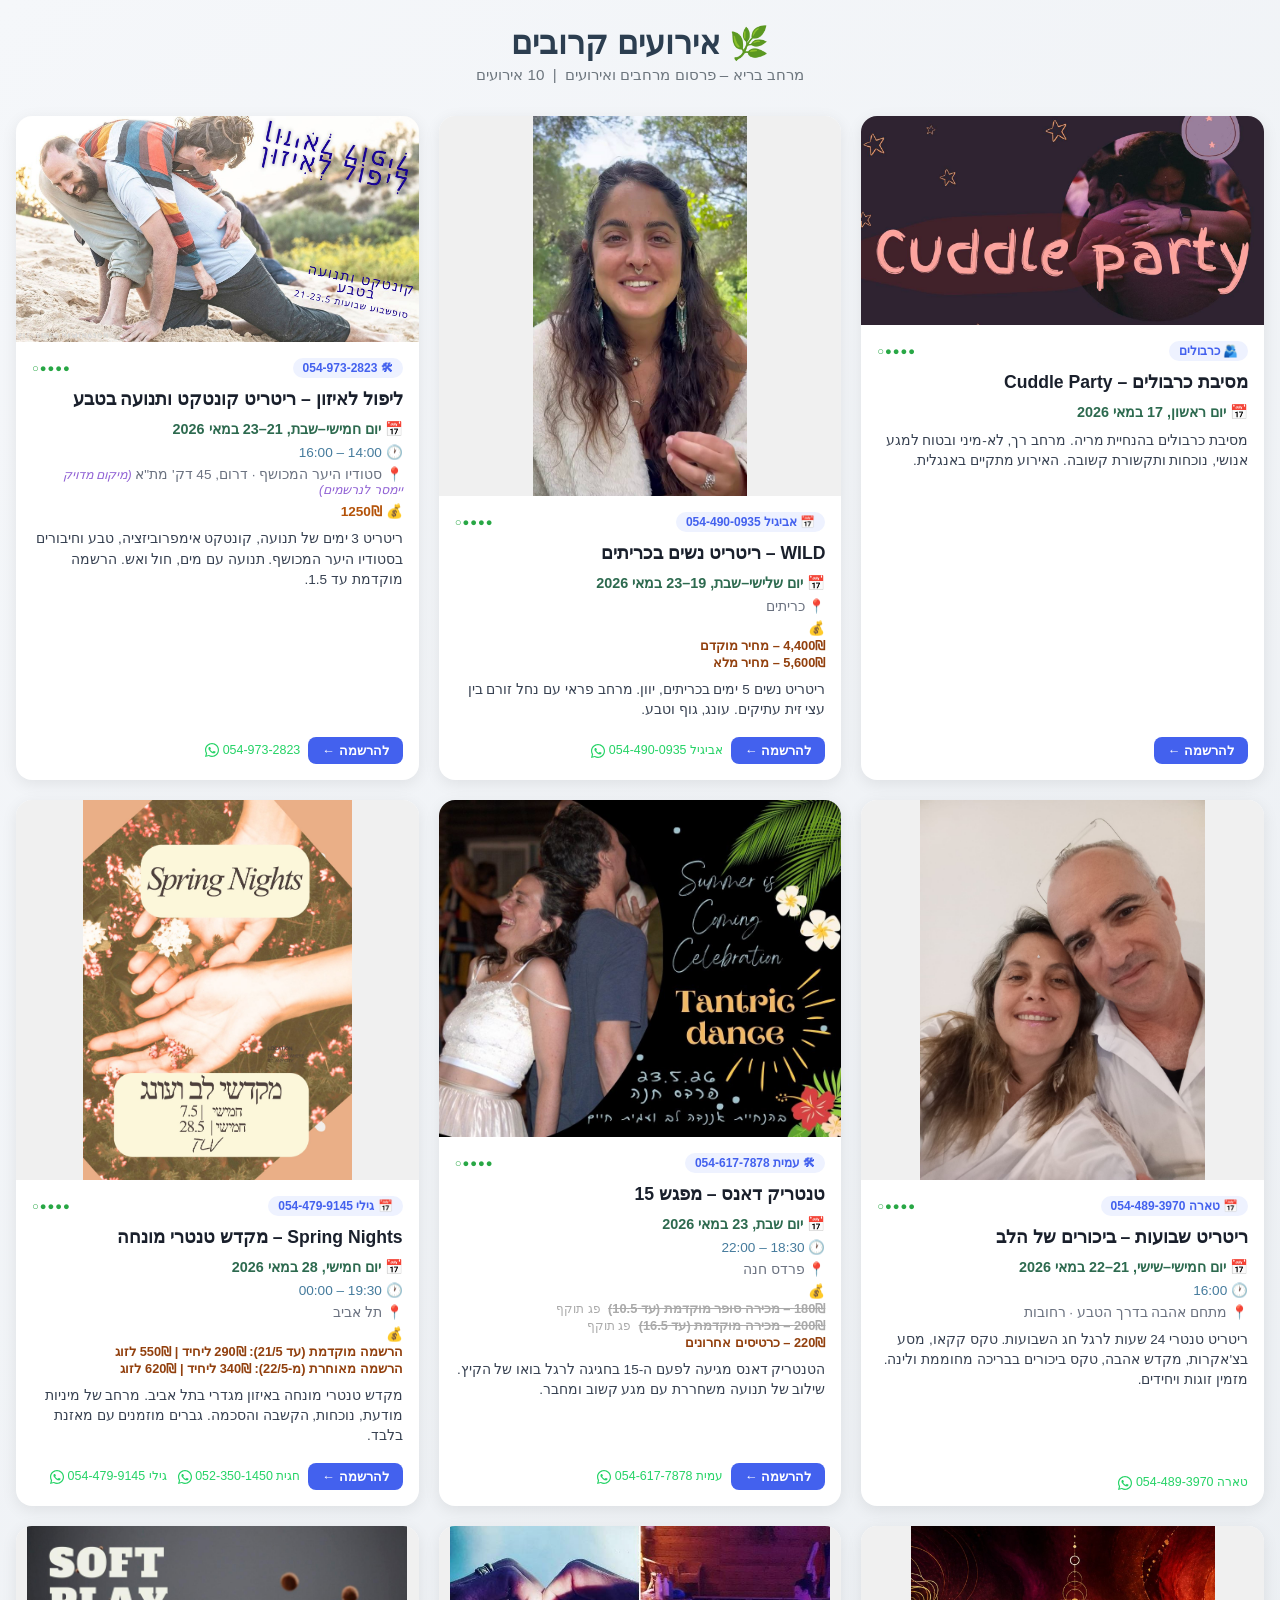
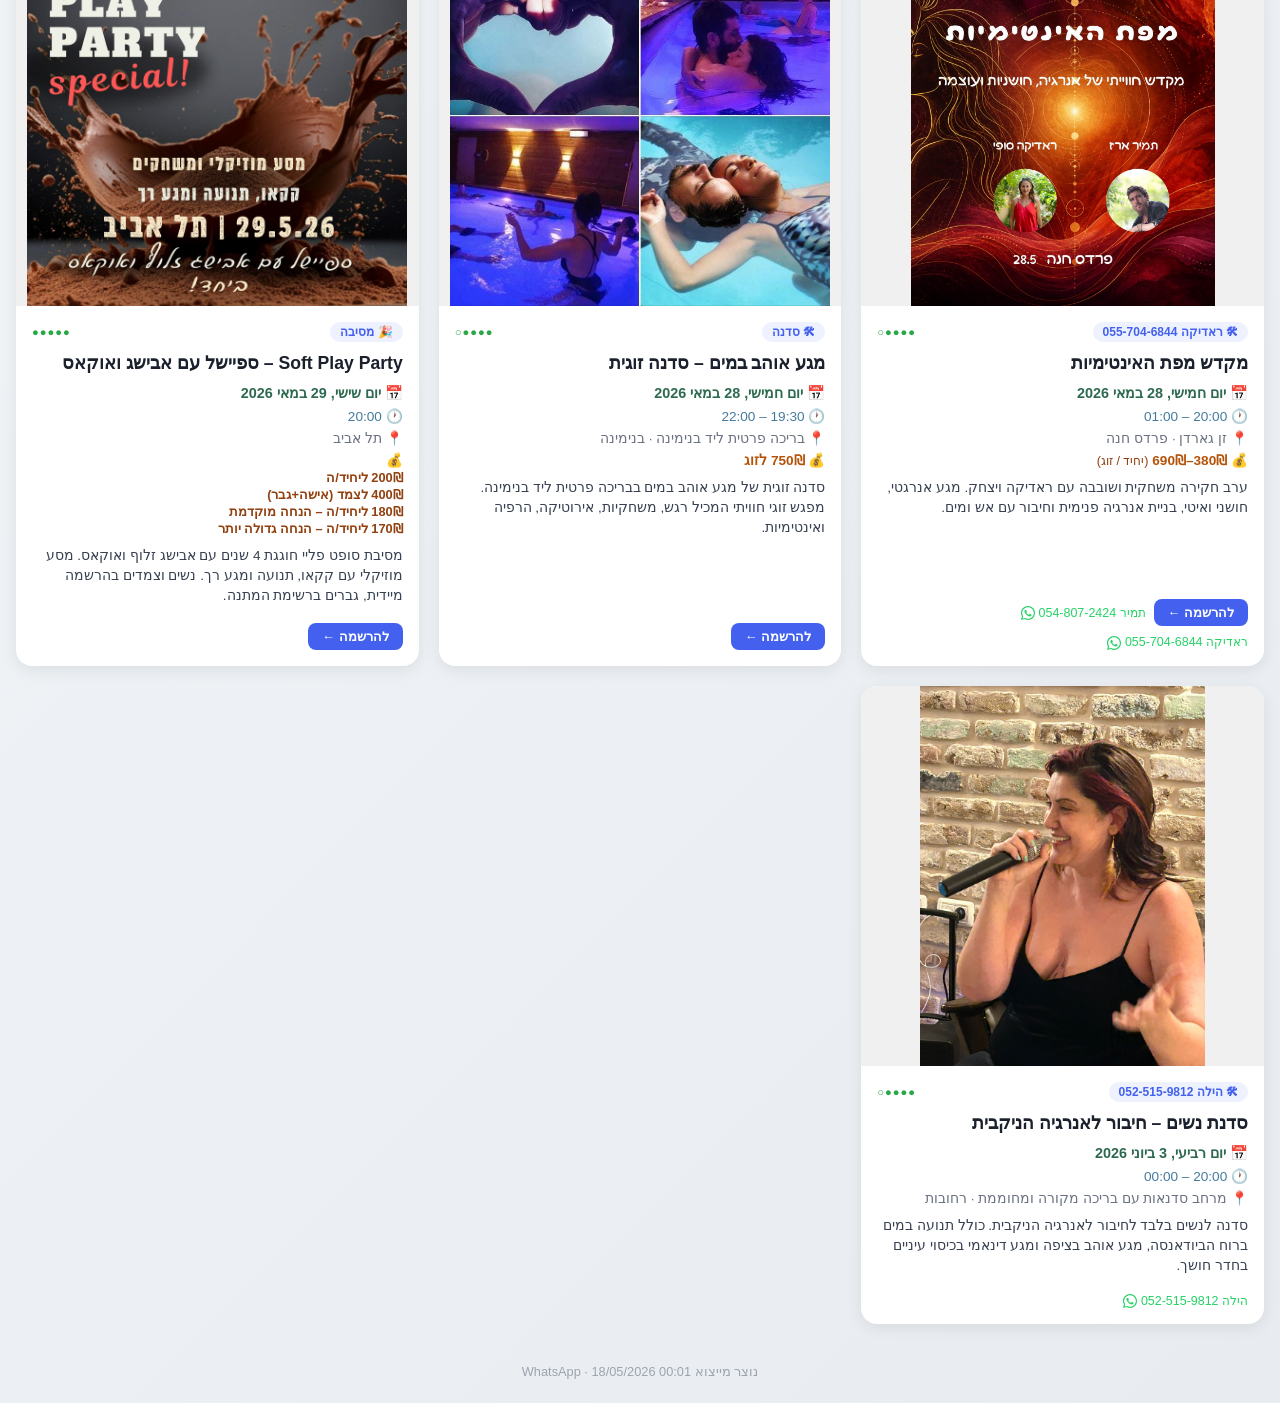
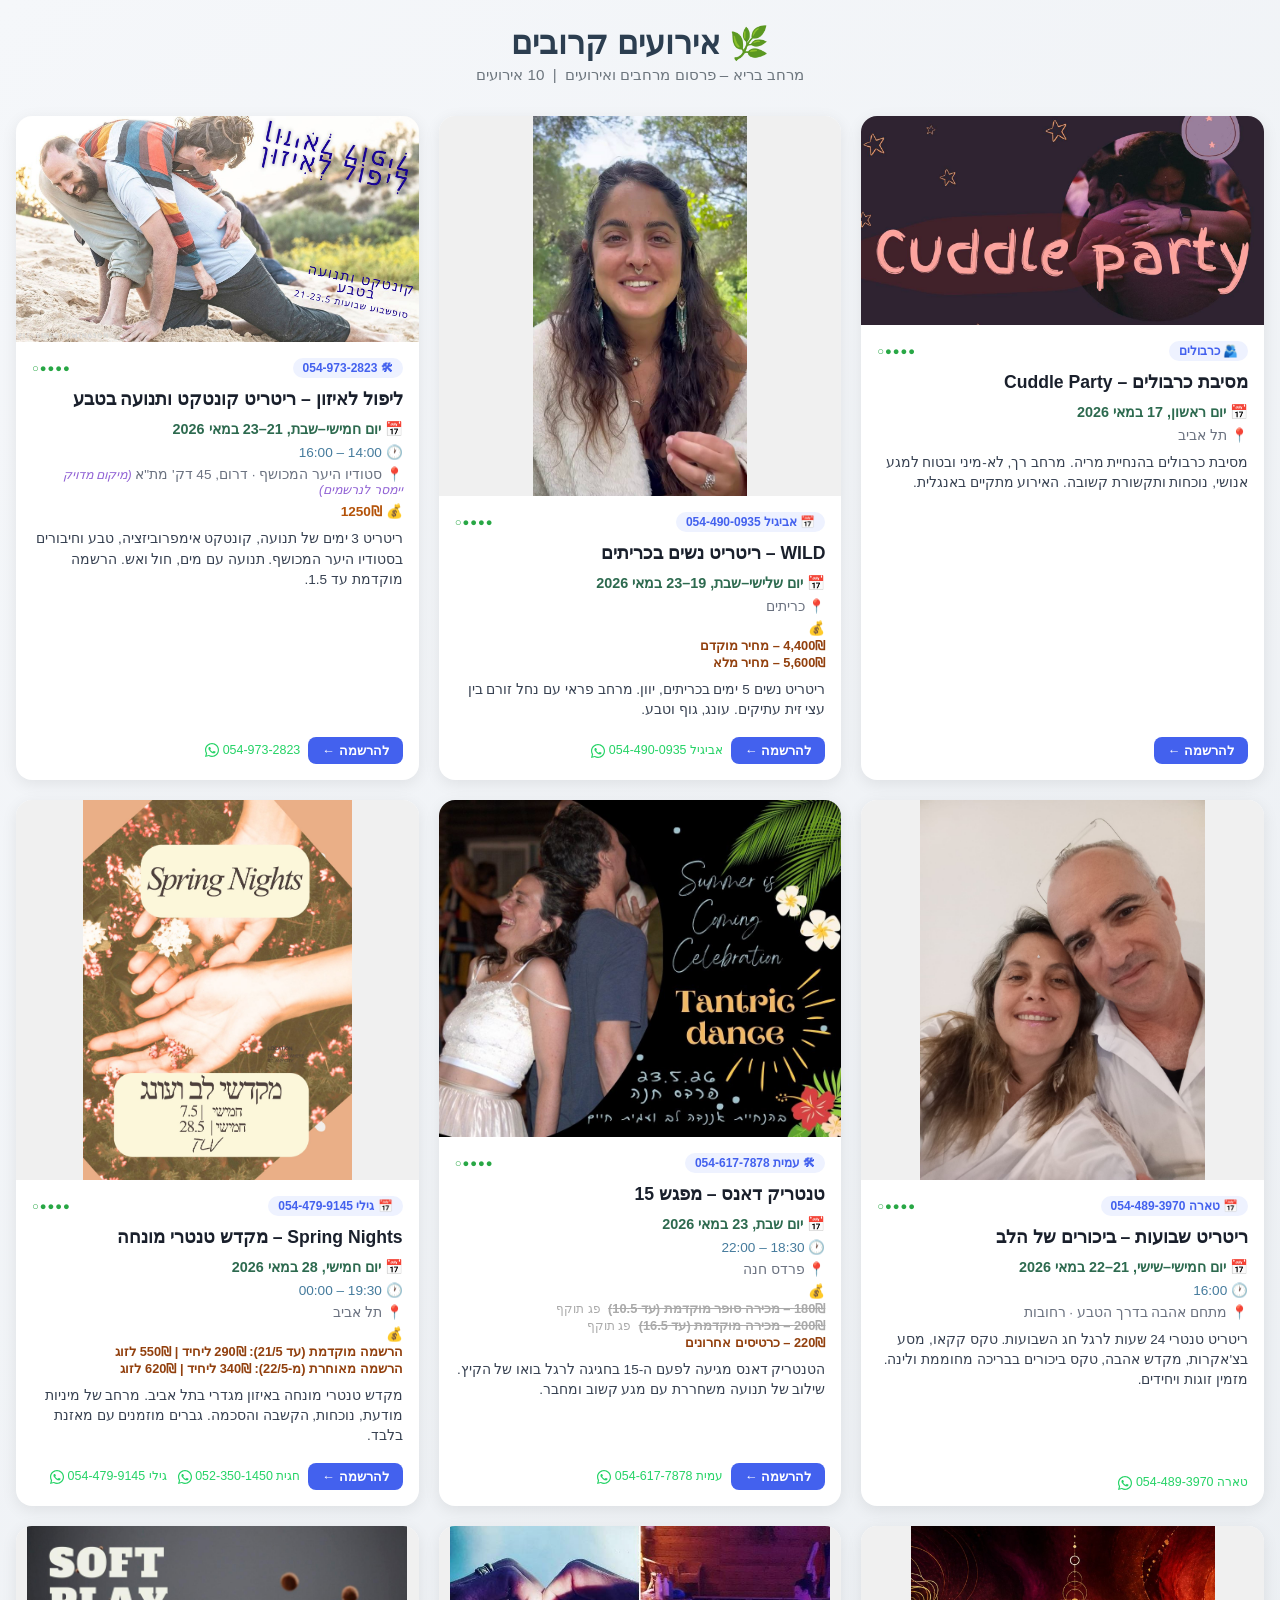
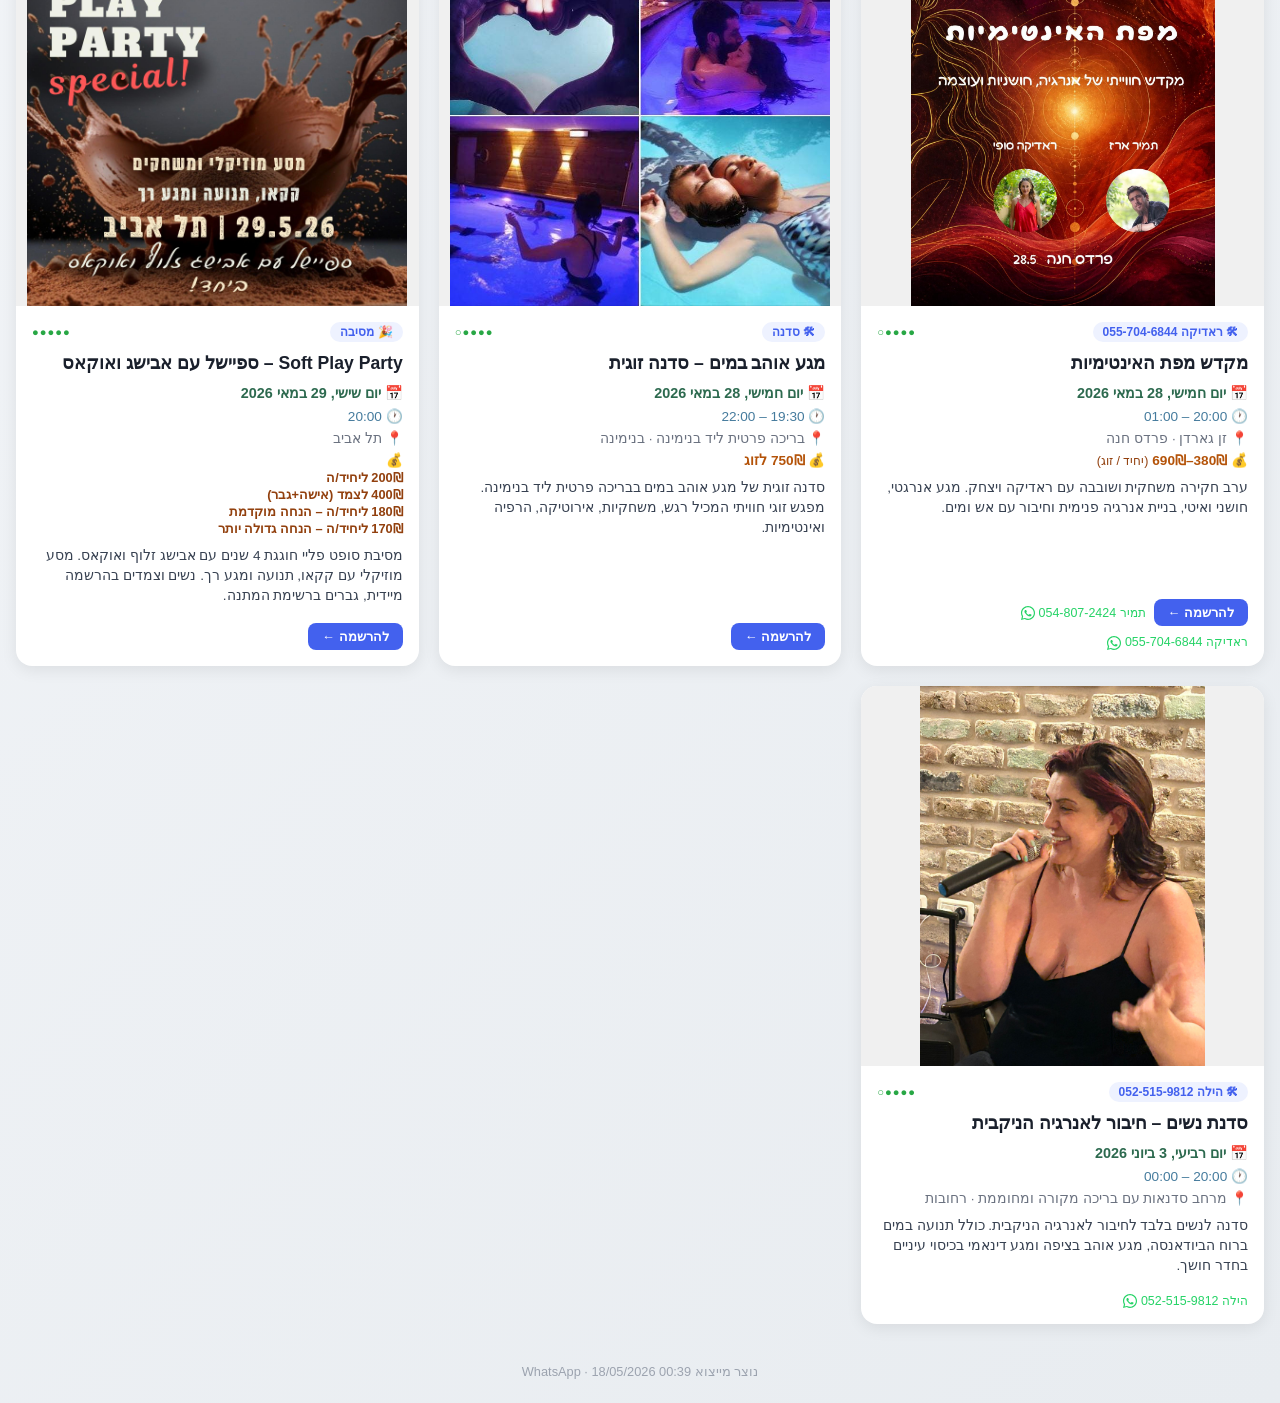
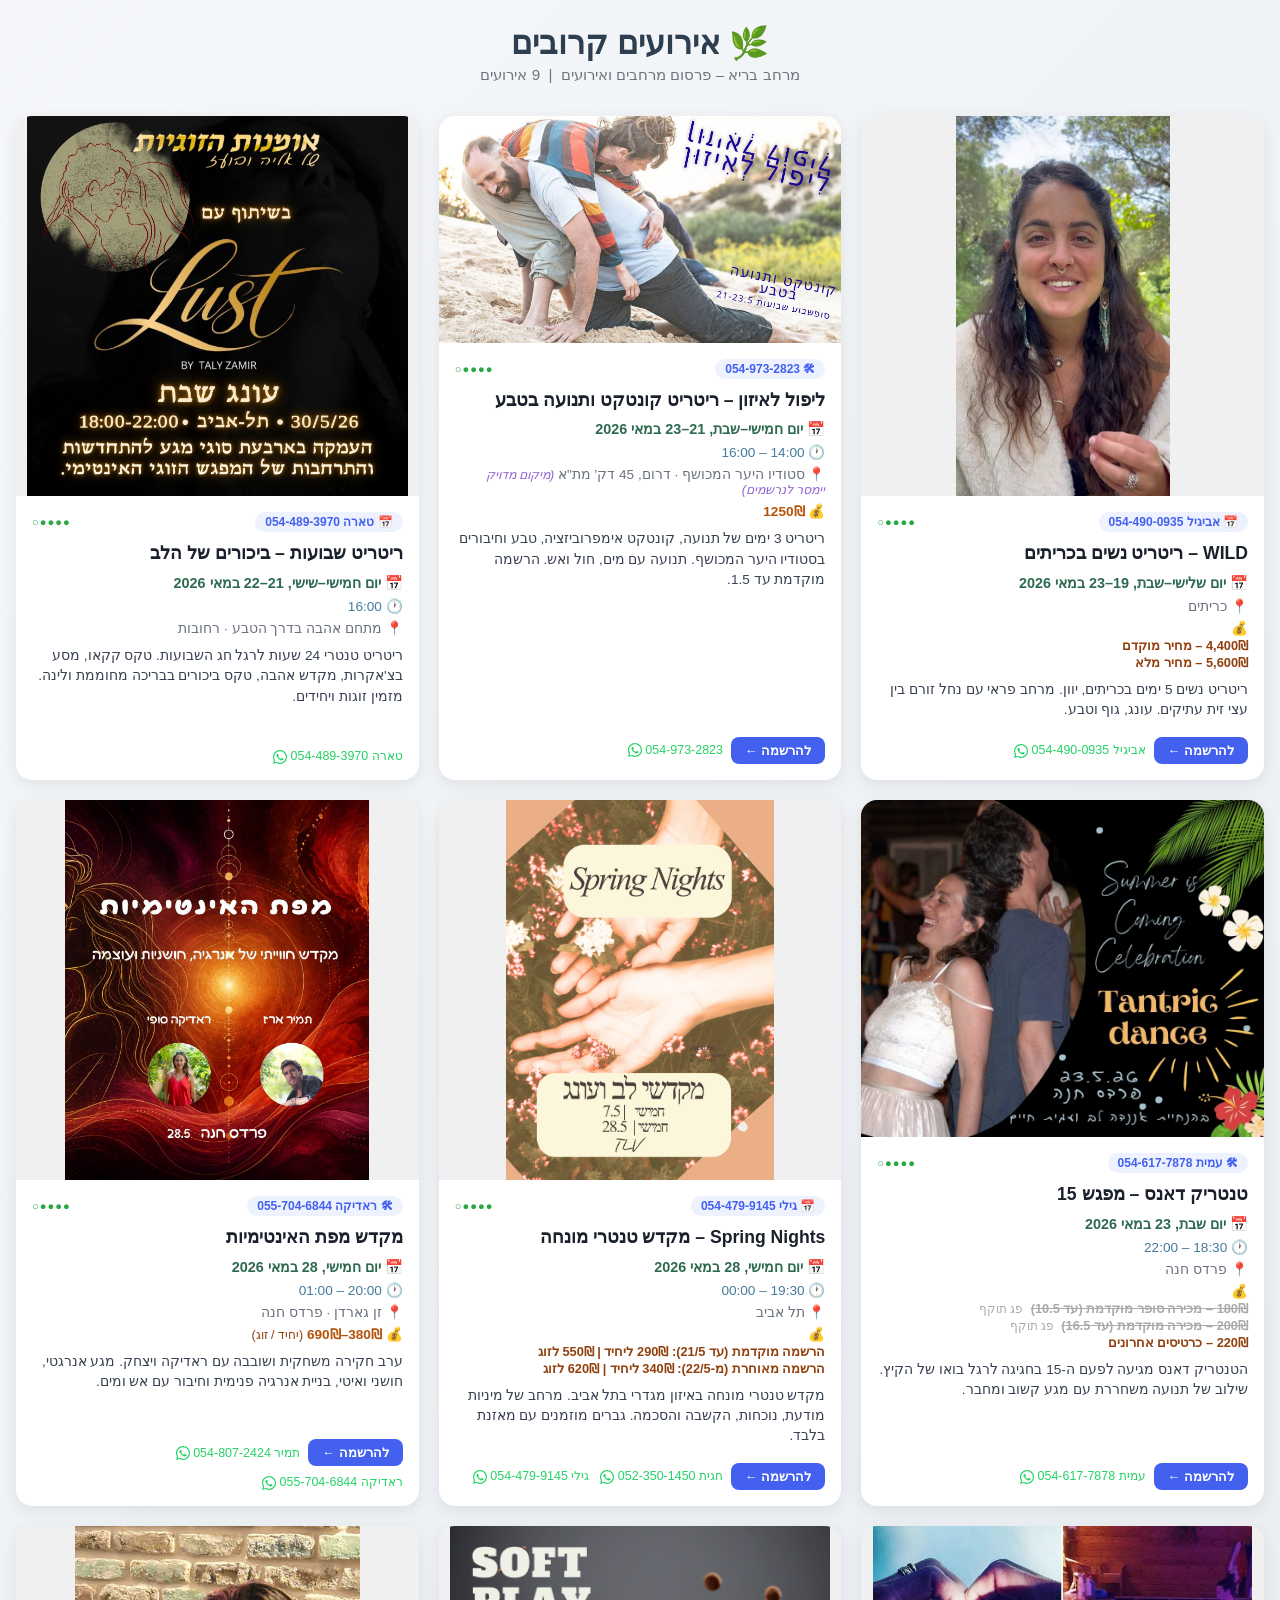
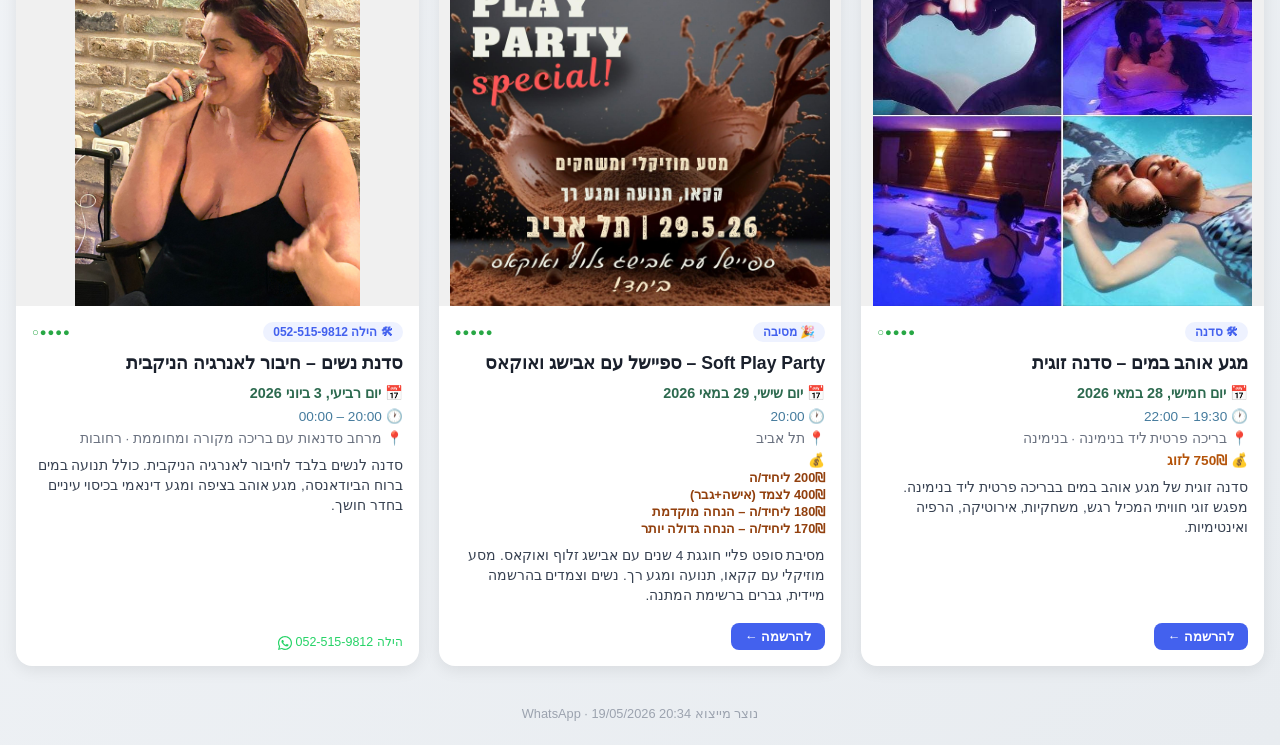
